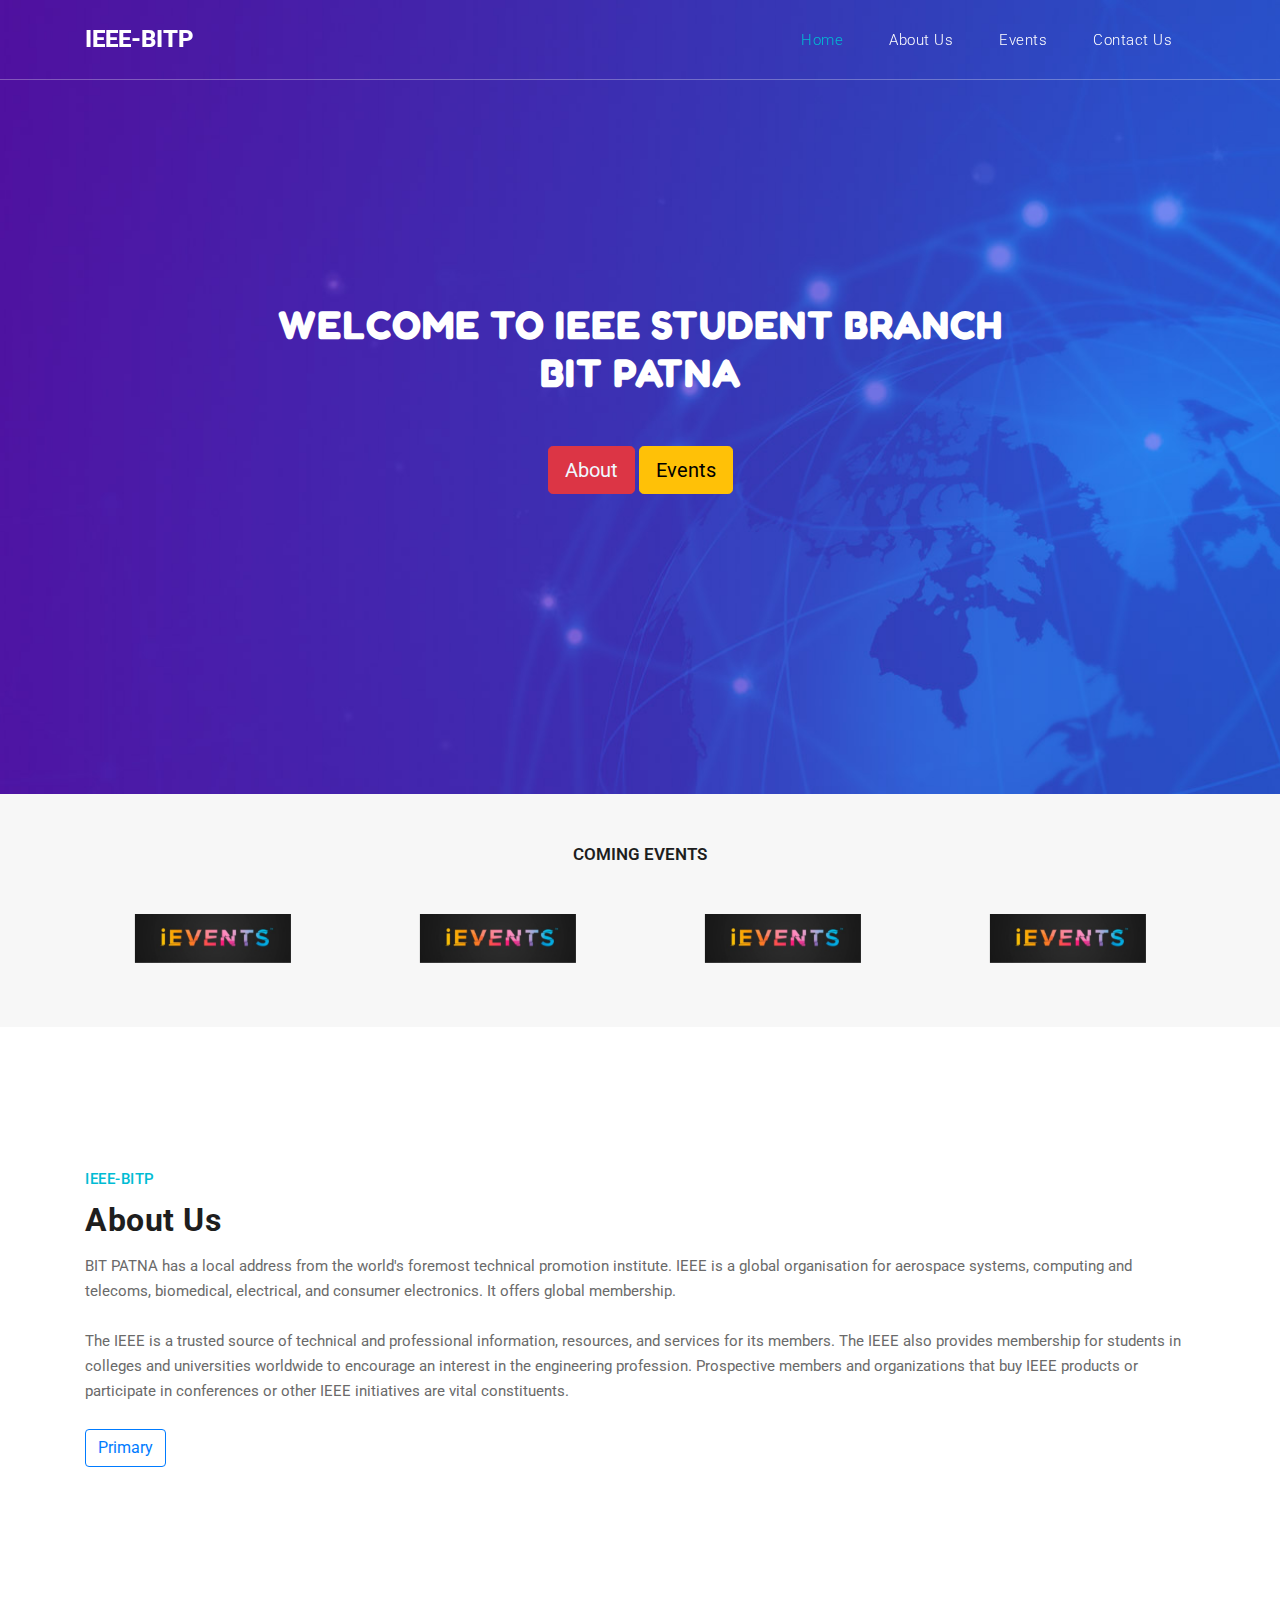
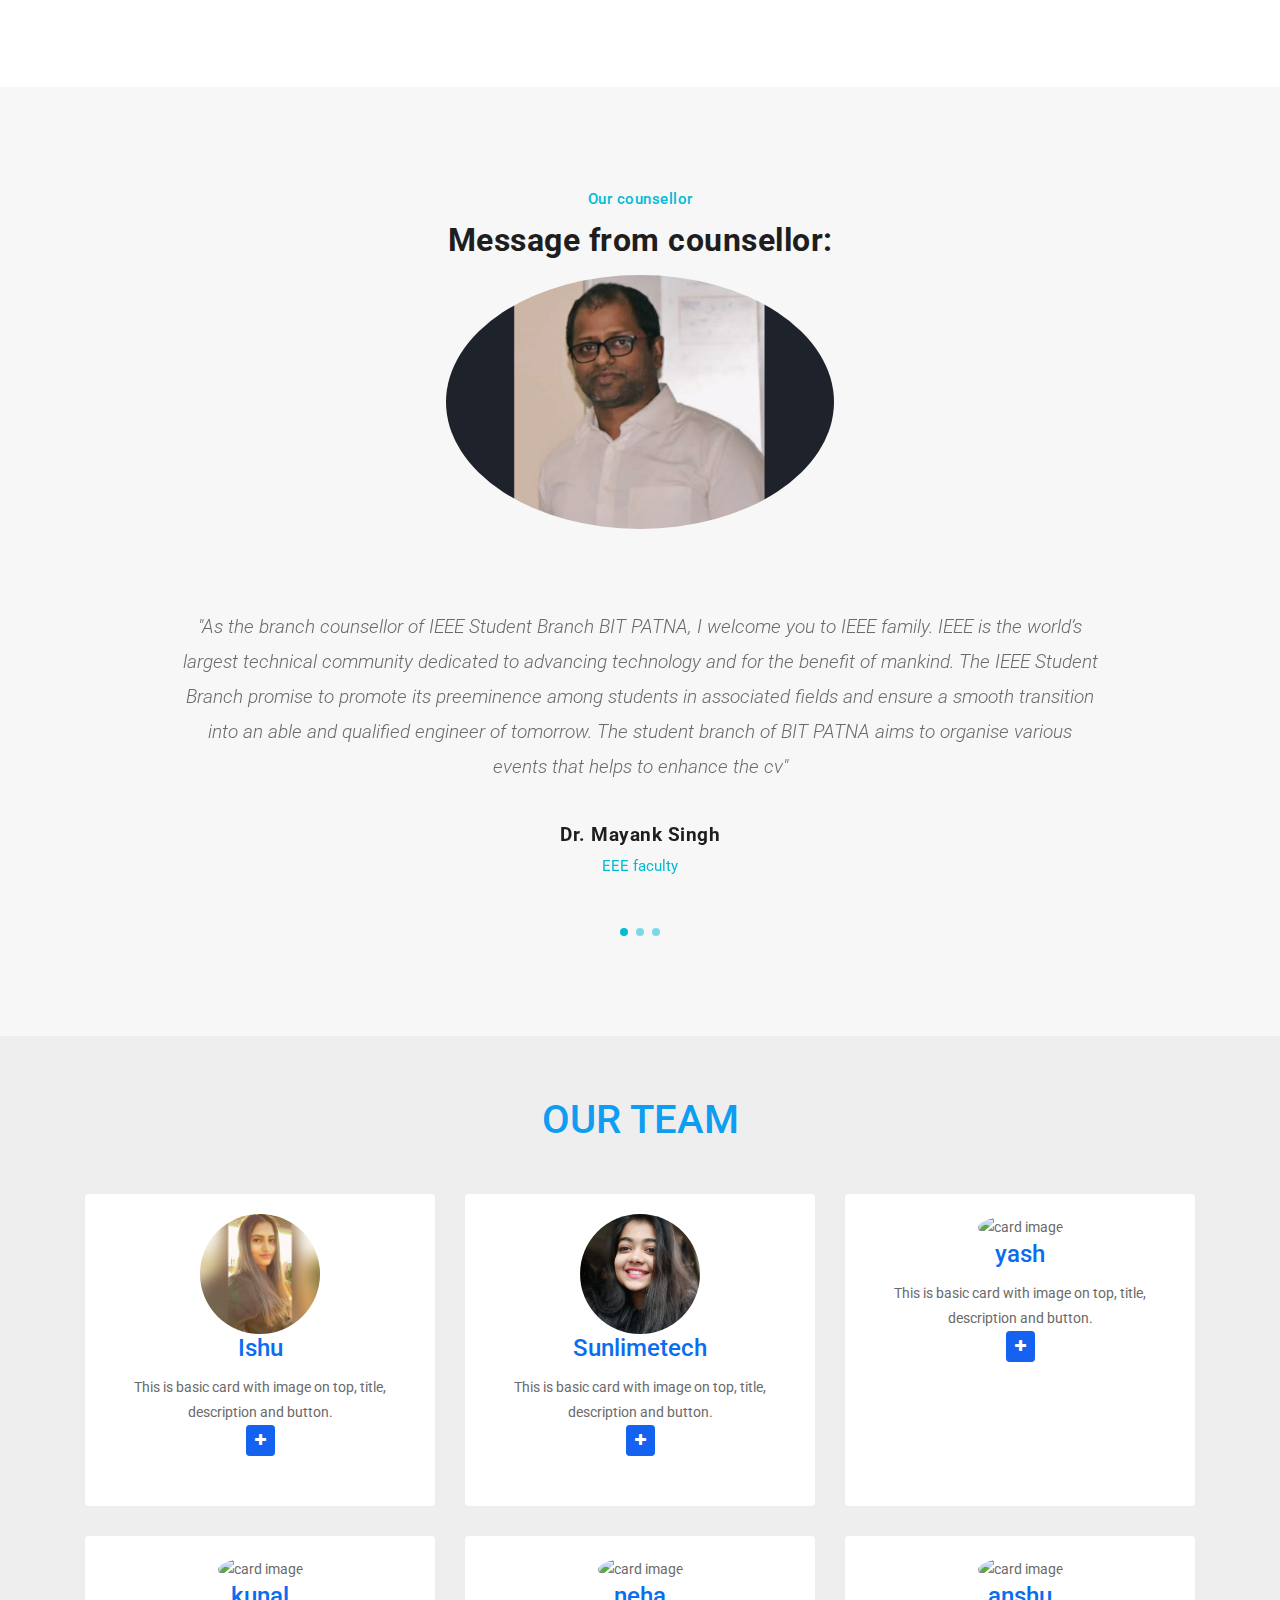
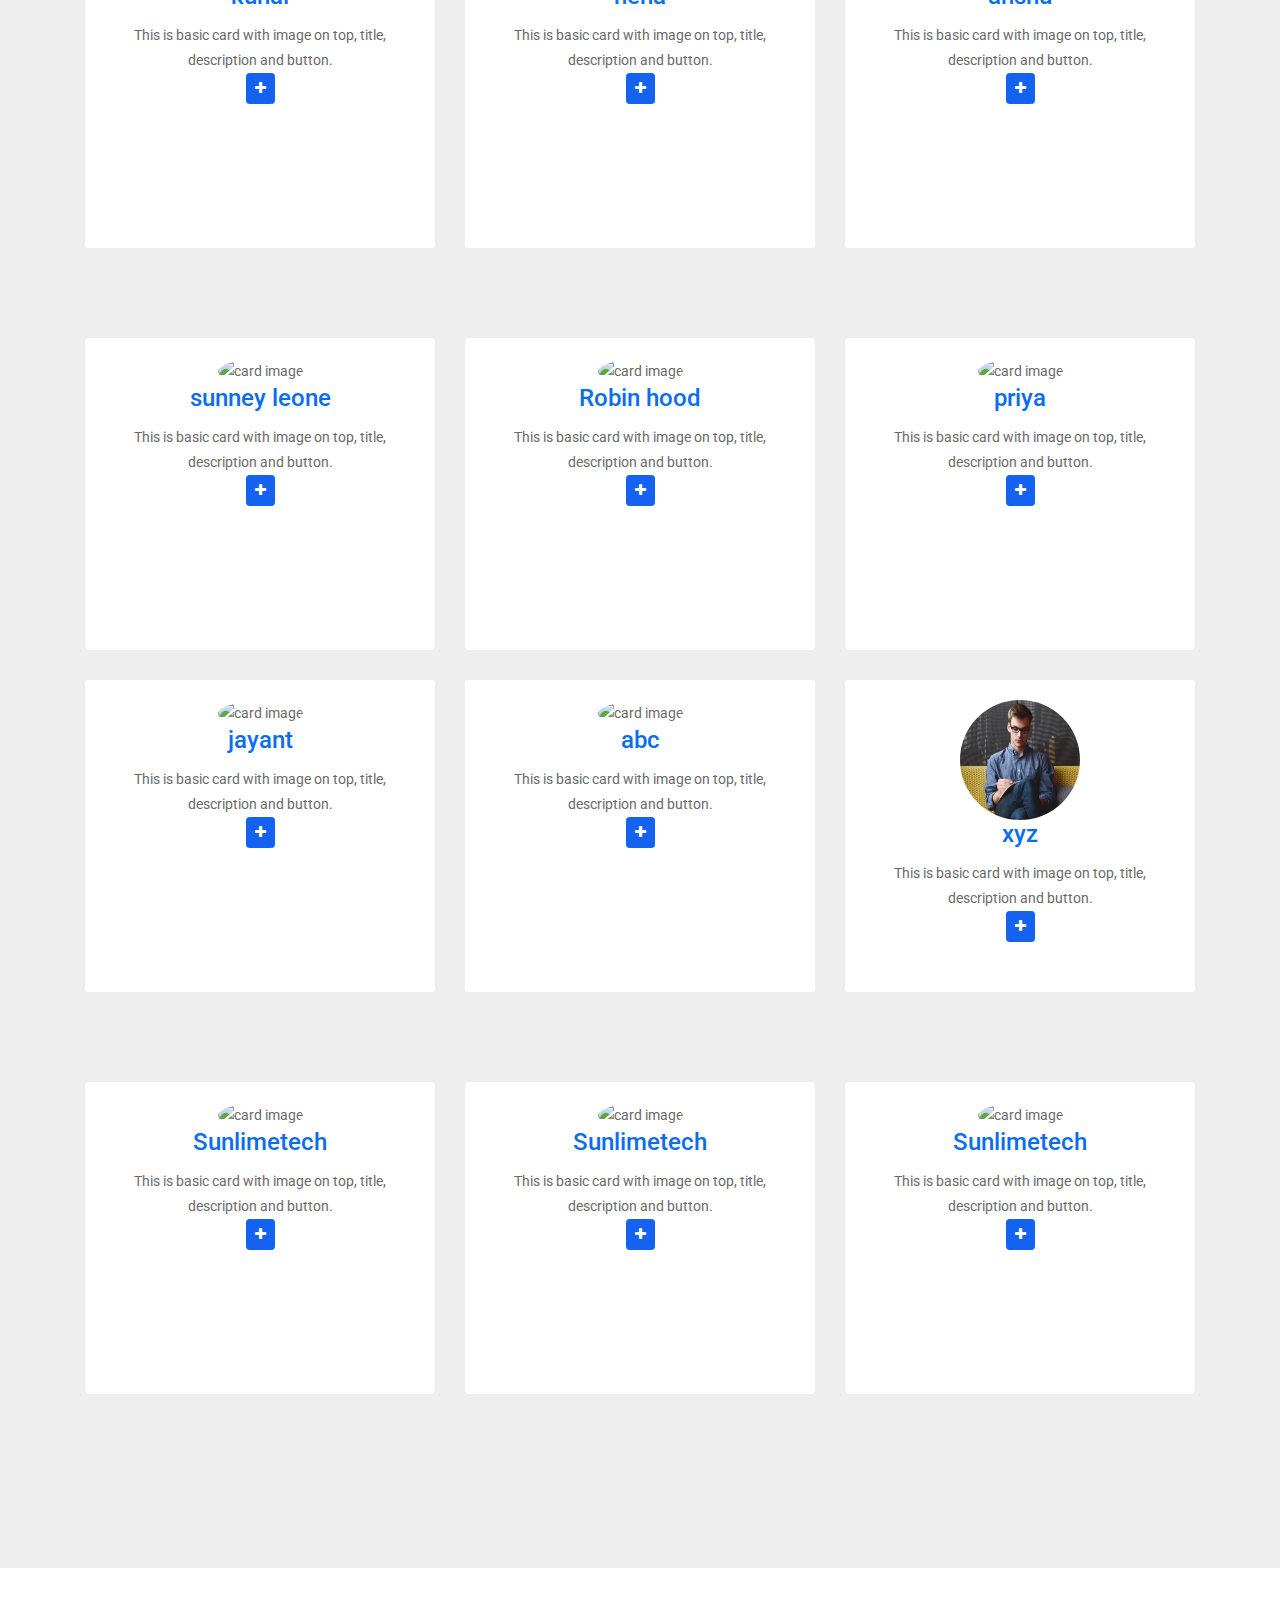
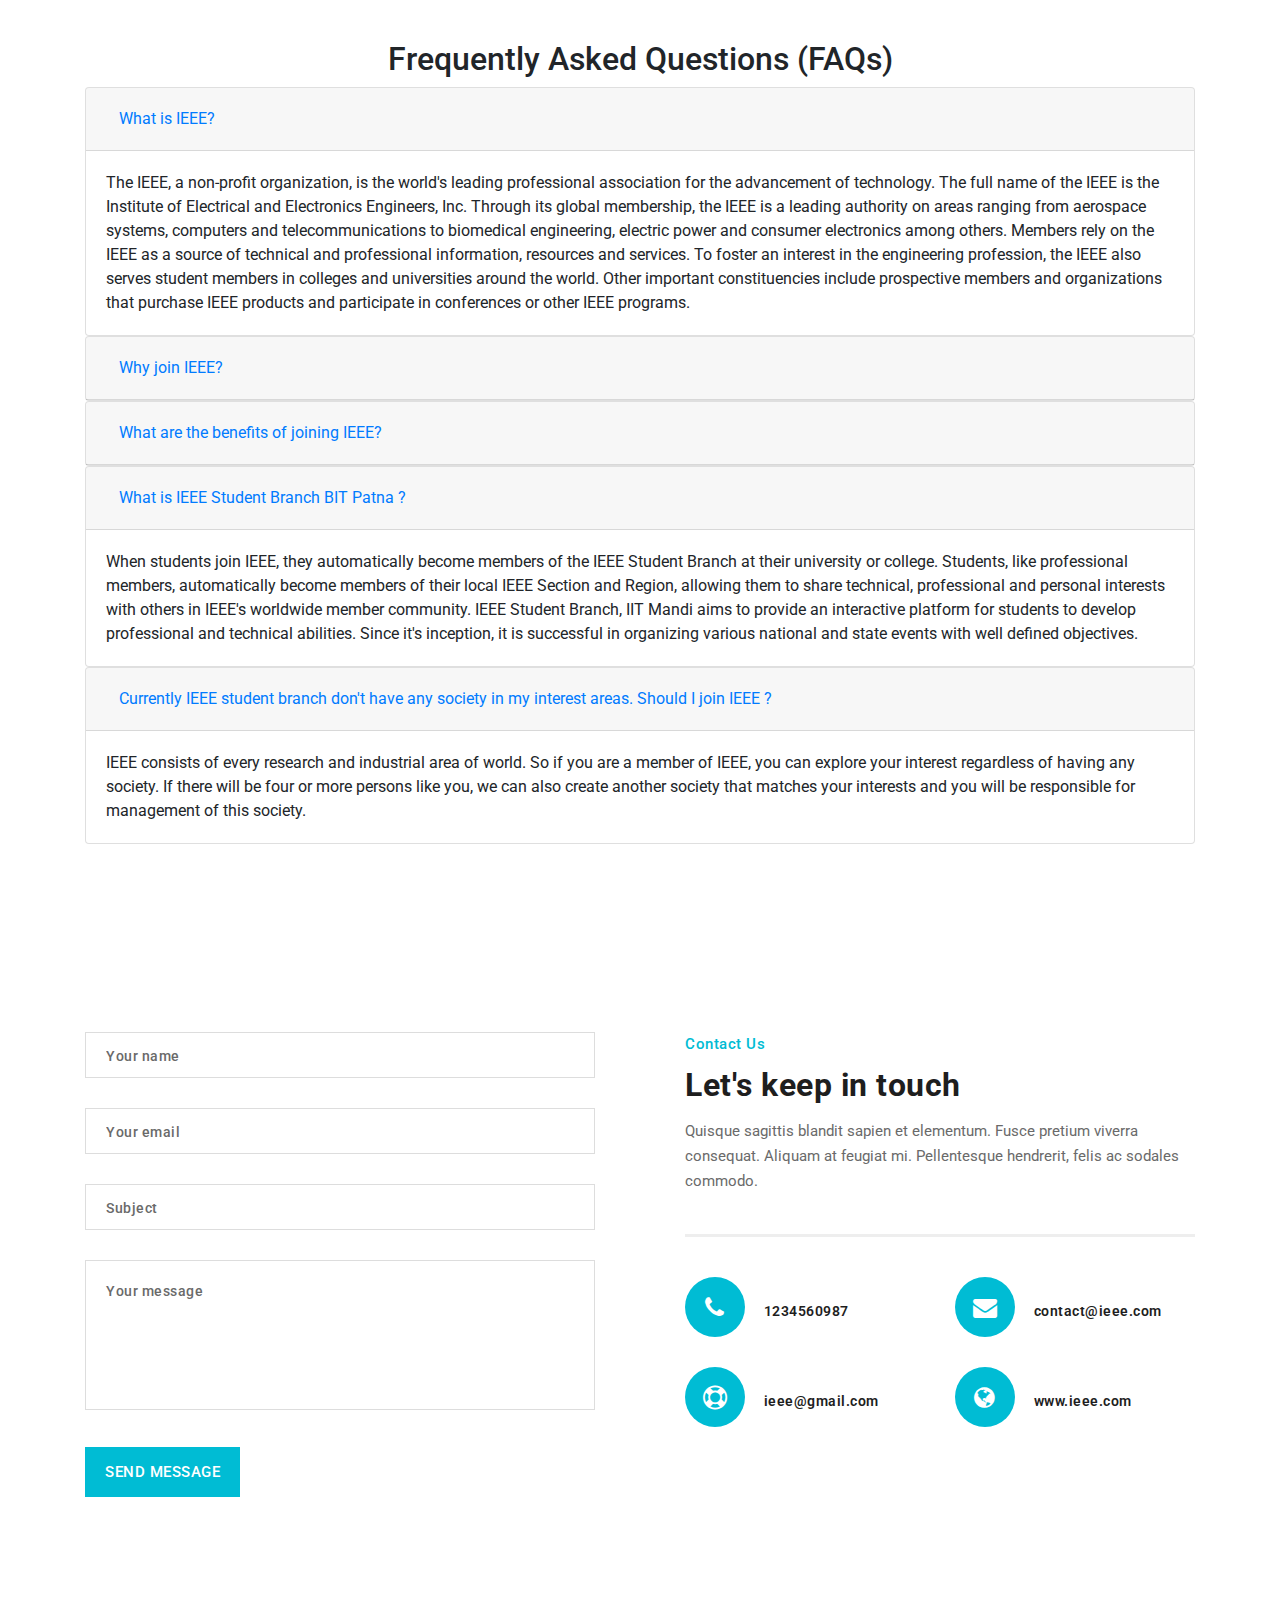
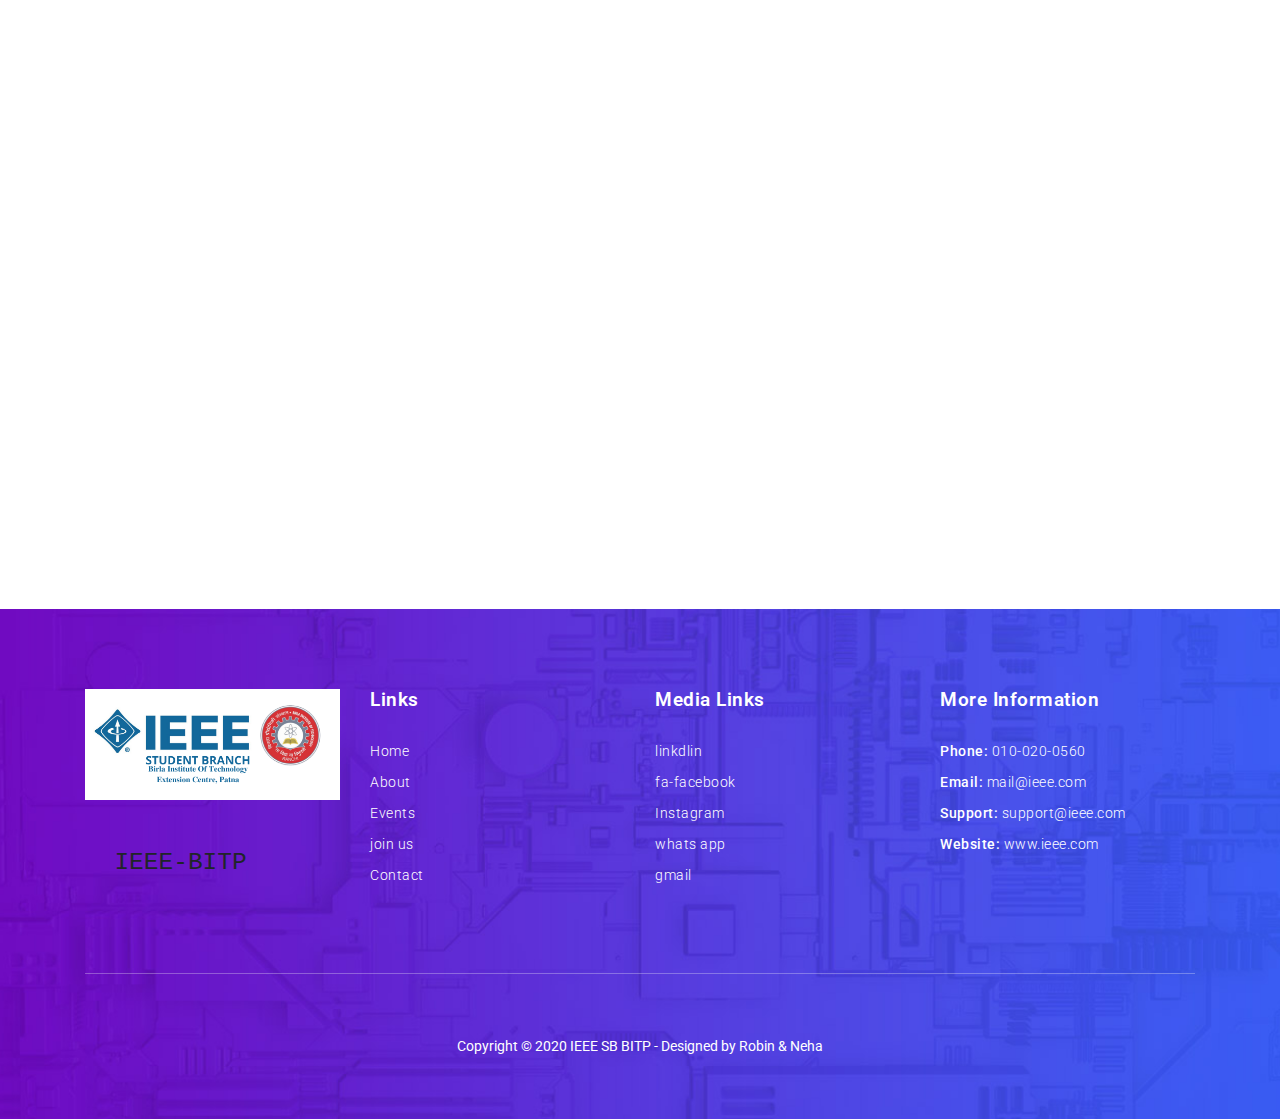
==== index.html @ 29002234 "IEEESBBITP" ====
<!DOCTYPE html>
<html lang="en">

<head>

  <meta charset="utf-8">
  <meta name="viewport" content="width=device-width, initial-scale=1, shrink-to-fit=no">
  <meta name="description" content="">
  <meta name="author" content="TemplateMo">
  <link href="https://fonts.googleapis.com/css?family=Roboto:100,300,400,500,700" rel="stylesheet">
  <link rel="preconnect" href="https://fonts.googleapis.com">
  <link rel="preconnect" href="https://fonts.gstatic.com" crossorigin>
  <link href="https://fonts.googleapis.com/css2?family=Fredoka+One&display=swap" rel="stylesheet">

  <title>IEEE BIT PATNA</title>

  <!-- Bootstrap core CSS -->
  <link href="vendor/bootstrap/css/bootstrap.min.css" rel="stylesheet">

  <!-- Additional CSS Files -->
  <link rel="stylesheet" href="assets/css/fontawesome.css">
  <link rel="stylesheet" href="assets/css/templatemo-host-cloud.css">
  <link rel="stylesheet" href="assets/css/owl.css">
  <link rel="stylesheet" href="assets/css/team.css">

</head>

<body>

  <!-- ***** Preloader Start ***** -->
  <div id="preloader">
    <div class="jumper">
      <div></div>
      <div></div>
      <div></div>
    </div>
  </div>
  <!-- ***** Preloader End ***** -->

  <!-- Header -->
  <header class="" class="functional-buttons">
    <nav class="navbar navbar-expand-lg">
      <div class="container">
        <a class="navbar-brand" href="index.html">
          <h2>IEEE-BITP</h2>
        </a>
        <button class="navbar-toggler" type="button" data-toggle="collapse" data-target="#navbarResponsive"
          aria-controls="navbarResponsive" aria-expanded="false" aria-label="Toggle navigation">
          <span class="navbar-toggler-icon"></span>
        </button>
        <div class="collapse navbar-collapse" id="navbarResponsive">
          <ul class="navbar-nav ml-auto">
            <li class="nav-item active">
              <a class="nav-link" href="index.html">Home
                <span class="sr-only">(current)</span>
              </a>
            </li>
            <li class="nav-item">
              <a class="nav-link" href="about.html">About Us</a>
            </li>
            <li class="nav-item">
              <a class="nav-link" href="services.html">Events</a>
            </li>
            <li class="nav-item">
              <a class="nav-link" href="contact.html">Contact Us</a>
            </li>
          </ul>
        </div>
        <!-- <div class="functional-buttons">
            <ul>
              <li><a href="#">Log in</a></li>
              <li><a href="#">Sign Up</a></li>
            </ul>
          </div> -->
      </div>
    </nav>
  </header>

  <!-- Page Content -->
  <!-- Banner Starts Here -->
  <div class="banner">
    <div class="container">
      <div class="row">
        <div class="col-md-8 offset-md-2">
          <div class="header-text caption">
            <h2 style="font-family: 'Fredoka One', cursive; font-size: 40px; ">WELCOME TO IEEE Student Branch BIT Patna
            </h2>
            <button type="button" class="btn btn-danger btn-lg"> <a href="./about.html"
                style="text-decoration: none; color: aliceblue;">About</a> </button>
            <button type="button" class="btn btn-warning btn-lg"><a href="./services.html"
                style="text-decoration: none; color: black;"> Events </a></button>
          </div>
        </div>
      </div>
    </div>
  </div>
  </div>
  </div>
  <!-- Banner Ends Here -->

  <!-- Trusted Starts Here -->
  <div class="trusted-section">
    <div class="container">
      <div class="row">
        <div class="col-md-12">
          <div class="trusted-section-heading">
            <h4>coming Events</h4>
          </div>
        </div>
        <div class="col-md-12">
          <div class="owl-trusted owl-carousel">
            <div class="trusted-item">
              <img src="assets/images/trusted-01.png" alt="trusted 1">
            </div>
            <div class="trusted-item">
              <img src="assets/images/trusted-01.png" alt="trusted 2">
            </div>
            <div class="trusted-item">
              <img src="assets/images/trusted-01.png" alt="trusted 3">
            </div>
            <div class="trusted-item">
              <img src="assets/images/trusted-01.png" alt="trusted 4">
            </div>
            <div class="trusted-item">
              <img src="assets/images/trusted-01.png" alt="trusted 5">
            </div>
            <div class="trusted-item">
              <img src="assets/images/trusted-01.png" alt="trusted 6">
            </div>
            <div class="trusted-item">
              <img src="assets/images/trusted-01.png" alt="trusted 7">
            </div>
          </div>
        </div>
      </div>
    </div>
  </div>
  <!-- Trusted Ends Here -->


  <!-- Services Starts Here -->
  <div class="services-section">
    <div class="container">
      <div class="row">
        <div class="col-md-12">
          <div class="section-heading">
            <span>IEEE-BITP</span>
            <h2>About Us</h2>
            <p>BIT PATNA has a local address from the world's foremost technical promotion institute. IEEE is a global
              organisation for aerospace systems, computing and telecoms, biomedical, electrical, and consumer
              electronics. It offers global membership. <br><br>

              The IEEE is a trusted source of technical and professional information, resources, and services for its
              members. The IEEE also provides membership for students in colleges and universities worldwide to
              encourage an interest in the engineering profession. Prospective members and organizations that buy IEEE
              products or participate in conferences or other IEEE initiatives are vital constituents.

              <br><br>
              <a href="/about.html"> <button  type="button" class="btn btn-outline-primary">Primary</button></a>
              

            </p>
          </div>

        </div>

      </div>
    </div>

  </div>
  <!-- Services Ends Here -->


  <!-- Testimonials Starts Here -->
  <div class="testimonials-section">
    <div class="container">
      <div class="row">
        <div class="col-md-12">
          <div class="section-heading">
            <span>Our counsellor</span>
            <h2>Message from counsellor:</h2>
            <img src="/assets/images/siriri.png" alt="" style="text-align: center; width: 35%;  border-radius: 50%; ">

          </div>
        </div>
        <div class="col-md-10 offset-md-1">
          <div class="owl-testimonials owl-carousel">
            <div class="testimonial-item">



              <p>"As the branch counsellor of IEEE Student Branch BIT PATNA, I welcome you to IEEE family. IEEE is the
                world’s largest technical community dedicated to advancing technology and for the benefit of mankind.
                The IEEE Student Branch promise to promote its preeminence among students in associated fields and
                ensure a smooth transition into an able and qualified engineer of tomorrow. The student branch of BIT
                PATNA aims to organise various events that helps to enhance the cv"</p>
              <h4>Dr. Mayank Singh</h4>
              <span>EEE faculty</span>
            </div>
            <div class="testimonial-item">
              <div class="icon">
                <i class="fa fa-quote-right"></i>
              </div>
              <p>"Quisque lacinia sed velit et maximus. Quisque dictum, lacus a malesuada finibus, arcu
                magna luctus
                risus, eu accumsan risus elit vitae lacus."</p>
              <h4>Vinny Smart</h4>
              <span>Digital Marketer</span>
            </div>
            <div class="testimonial-item">
              <div class="icon">
                <i class="fa fa-quote-right"></i>
              </div>
              <p>"Vestibulum mauris ipsum, tempor tincidunt justo sit amet, bibendum tincidunt dui. Aenean
                molestie,
                odio quis viverra ultricies, leo tellus lacinia neque, sit amet maximus tortor nunc aliquet
                felis."</p>
              <h4>Trevor Liam</h4>
              <span>Technology Chef</span>
            </div>
          </div>
        </div>
      </div>
    </div>
  </div>
  <!-- Testimonials Ends Here -->






  <!------ Include the above in your HEAD tag ---------->

  <!-- Team -->
  <section id="team" class="pb-5">
    <div class="container">
      <h5 class="section-title h1">OUR TEAM</h5>
      <div class="row">
        <!-- Team member -->
        <div class="col-xs-12 col-sm-6 col-md-4">
          <div class="image-flip">
            <div class="mainflip flip-0">
              <div class="frontside">
                <div class="card">
                  <div class="card-body text-center">
                    <p><img class=" img-fluid"
                        src="/assets/images/ishita.jpeg" alt="card image">
                    </p>
                    <h4 class="card-title">Ishu</h4>
                    <p class="card-text">This is basic card with image on top, title, description and button.</p>
                    <a href="https://www.fiverr.com/share/qb8D02" class="btn btn-primary btn-sm"><i
                        class="fa fa-plus"></i></a>
                  </div>
                </div>
              </div>
              <div class="backside">
                <div class="card">
                  <div class="card-body text-center mt-4">
                    <h4 class="card-title">Ishu</h4>
                    <p class="card-text">This is basic card with image on top, title, description and button.This is
                      basic card with image on top, title, description and button.This is basic card with image on top,
                      title, description and button.</p>
                    <ul class="list-inline">
                      <li class="list-inline-item">
                        <a class="social-icon text-xs-center" target="_blank"
                          href="https://www.fiverr.com/share/qb8D02">
                          <i class="fa fa-facebook"></i>
                        </a>
                      </li>
                      <li class="list-inline-item">
                        <a class="social-icon text-xs-center" target="_blank"
                          href="https://www.fiverr.com/share/qb8D02">
                          <i class="fa fa-twitter"></i>
                        </a>
                      </li>
                      <li class="list-inline-item">
                        <a class="social-icon text-xs-center" target="_blank"
                          href="https://www.fiverr.com/share/qb8D02">
                          <i class="fa fa-skype"></i>
                        </a>
                      </li>
                      <li class="list-inline-item">
                        <a class="social-icon text-xs-center" target="_blank"
                          href="https://www.fiverr.com/share/qb8D02">
                          <i class="fa fa-google"></i>
                        </a>
                      </li>
                    </ul>
                  </div>
                </div>
              </div>
            </div>
          </div>
        </div>
        <!-- ./Team member -->
        <!-- Team member -->
        <div class="col-xs-12 col-sm-6 col-md-4">
          <div class="image-flip" ontouchstart="this.classList.toggle('hover');">
            <div class="mainflip">
              <div class="frontside">
                <div class="card">
                  <div class="card-body text-center">
                    <p><img class=" img-fluid"
                        src="/assets/images/yash.jpeg" alt="card image">
                    </p>
                    <h4 class="card-title">Sunlimetech</h4>
                    <p class="card-text">This is basic card with image on top, title, description and button.</p>
                    <a href="https://www.fiverr.com/share/qb8D02" class="btn btn-primary btn-sm"><i
                        class="fa fa-plus"></i></a>
                  </div>
                </div>
              </div>
              <div class="backside">
                <div class="card">
                  <div class="card-body text-center mt-4">
                    <h4 class="card-title">Sunlimetech</h4>
                    <p class="card-text">This is basic card with image on top, title, description and button.This is
                      basic card with image on top, title, description and button.This is basic card with image on top,
                      title, description and button.</p>
                    <ul class="list-inline">
                      <li class="list-inline-item">
                        <a class="social-icon text-xs-center" target="_blank"
                          href="https://www.fiverr.com/share/qb8D02">
                          <i class="fa fa-facebook"></i>
                        </a>
                      </li>
                      <li class="list-inline-item">
                        <a class="social-icon text-xs-center" target="_blank"
                          href="https://www.fiverr.com/share/qb8D02">
                          <i class="fa fa-twitter"></i>
                        </a>
                      </li>
                      <li class="list-inline-item">
                        <a class="social-icon text-xs-center" target="_blank"
                          href="https://www.fiverr.com/share/qb8D02">
                          <i class="fa fa-skype"></i>
                        </a>
                      </li>
                      <li class="list-inline-item">
                        <a class="social-icon text-xs-center" target="_blank"
                          href="https://www.fiverr.com/share/qb8D02">
                          <i class="fa fa-google"></i>
                        </a>
                      </li>
                    </ul>
                  </div>
                </div>
              </div>
            </div>
          </div>
        </div>
        <!-- ./Team member -->
        <!-- Team member -->
        <div class="col-xs-12 col-sm-6 col-md-4">
          <div class="image-flip" ontouchstart="this.classList.toggle('hover');">
            <div class="mainflip">
              <div class="frontside">
                <div class="card">
                  <div class="card-body text-center">
                    <p><img class=" img-fluid"
                        src="https://sunlimetech.com/portfolio/boot4menu/assets/imgs/team/img_03.png" alt="card image">
                    </p>
                    <h4 class="card-title">yash</h4>
                    <p class="card-text">This is basic card with image on top, title, description and button.</p>
                    <a href="https://www.fiverr.com/share/qb8D02" class="btn btn-primary btn-sm"><i
                        class="fa fa-plus"></i></a>
                  </div>
                </div>
              </div>
              <div class="backside">
                <div class="card">
                  <div class="card-body text-center mt-4">
                    <h4 class="card-title">yash</h4>
                    <p class="card-text">This is basic card with image on top, title, description and button.This is
                      basic card with image on top, title, description and button.This is basic card with image on top,
                      title, description and button.</p>
                    <ul class="list-inline">
                      <li class="list-inline-item">
                        <a class="social-icon text-xs-center" target="_blank"
                          href="https://www.fiverr.com/share/qb8D02">
                          <i class="fa fa-facebook"></i>
                        </a>
                      </li>
                      <li class="list-inline-item">
                        <a class="social-icon text-xs-center" target="_blank"
                          href="https://www.fiverr.com/share/qb8D02">
                          <i class="fa fa-twitter"></i>
                        </a>
                      </li>
                      <li class="list-inline-item">
                        <a class="social-icon text-xs-center" target="_blank"
                          href="https://www.fiverr.com/share/qb8D02">
                          <i class="fa fa-skype"></i>
                        </a>
                      </li>
                      <li class="list-inline-item">
                        <a class="social-icon text-xs-center" target="_blank"
                          href="https://www.fiverr.com/share/qb8D02">
                          <i class="fa fa-google"></i>
                        </a>
                      </li>
                    </ul>
                  </div>
                </div>
              </div>
            </div>
          </div>
        </div>
        <!-- ./Team member -->
        <!-- Team member -->
        <div class="col-xs-12 col-sm-6 col-md-4">
          <div class="image-flip" ontouchstart="this.classList.toggle('hover');">
            <div class="mainflip">
              <div class="frontside">
                <div class="card">
                  <div class="card-body text-center">
                    <p><img class=" img-fluid"
                        src="https://sunlimetech.com/portfolio/boot4menu/assets/imgs/team/img_04.jpg" alt="card image">
                    </p>
                    <h4 class="card-title">kunal</h4>
                    <p class="card-text">This is basic card with image on top, title, description and button.</p>
                    <a href="https://www.fiverr.com/share/qb8D02" class="btn btn-primary btn-sm"><i
                        class="fa fa-plus"></i></a>
                  </div>
                </div>
              </div>
              <div class="backside">
                <div class="card">
                  <div class="card-body text-center mt-4">
                    <h4 class="card-title">kunal</h4>
                    <p class="card-text">This is basic card with image on top, title, description and button.This is
                      basic card with image on top, title, description and button.This is basic card with image on top,
                      title, description and button.</p>
                    <ul class="list-inline">
                      <li class="list-inline-item">
                        <a class="social-icon text-xs-center" target="_blank"
                          href="https://www.fiverr.com/share/qb8D02">
                          <i class="fa fa-facebook"></i>
                        </a>
                      </li>
                      <li class="list-inline-item">
                        <a class="social-icon text-xs-center" target="_blank"
                          href="https://www.fiverr.com/share/qb8D02">
                          <i class="fa fa-twitter"></i>
                        </a>
                      </li>
                      <li class="list-inline-item">
                        <a class="social-icon text-xs-center" target="_blank"
                          href="https://www.fiverr.com/share/qb8D02">
                          <i class="fa fa-skype"></i>
                        </a>
                      </li>
                      <li class="list-inline-item">
                        <a class="social-icon text-xs-center" target="_blank"
                          href="https://www.fiverr.com/share/qb8D02">
                          <i class="fa fa-google"></i>
                        </a>
                      </li>
                    </ul>
                  </div>
                </div>
              </div>
            </div>
          </div>
        </div>
        <!-- ./Team member -->
        <!-- Team member -->
        <div class="col-xs-12 col-sm-6 col-md-4">
          <div class="image-flip" ontouchstart="this.classList.toggle('hover');">
            <div class="mainflip">
              <div class="frontside">
                <div class="card">
                  <div class="card-body text-center">
                    <p><img class=" img-fluid"
                        src="https://sunlimetech.com/portfolio/boot4menu/assets/imgs/team/img_05.png" alt="card image">
                    </p>
                    <h4 class="card-title">neha</h4>
                    <p class="card-text">This is basic card with image on top, title, description and button.</p>
                    <a href="https://www.fiverr.com/share/qb8D02" class="btn btn-primary btn-sm"><i
                        class="fa fa-plus"></i></a>
                  </div>
                </div>
              </div>
              <div class="backside">
                <div class="card">
                  <div class="card-body text-center mt-4">
                    <h4 class="card-title">neha</h4>
                    <p class="card-text">This is basic card with image on top, title, description and button.This is
                      basic card with image on top, title, description and button.This is basic card with image on top,
                      title, description and button.</p>
                    <ul class="list-inline">
                      <li class="list-inline-item">
                        <a class="social-icon text-xs-center" target="_blank"
                          href="https://www.fiverr.com/share/qb8D02">
                          <i class="fa fa-facebook"></i>
                        </a>
                      </li>
                      <li class="list-inline-item">
                        <a class="social-icon text-xs-center" target="_blank"
                          href="https://www.fiverr.com/share/qb8D02">
                          <i class="fa fa-twitter"></i>
                        </a>
                      </li>
                      <li class="list-inline-item">
                        <a class="social-icon text-xs-center" target="_blank"
                          href="https://www.fiverr.com/share/qb8D02">
                          <i class="fa fa-skype"></i>
                        </a>
                      </li>
                      <li class="list-inline-item">
                        <a class="social-icon text-xs-center" target="_blank"
                          href="https://www.fiverr.com/share/qb8D02">
                          <i class="fa fa-google"></i>
                        </a>
                      </li>
                    </ul>
                  </div>
                </div>
              </div>
            </div>
          </div>
        </div>
        <!-- ./Team member -->
        <!-- Team member -->
        <div class="col-xs-12 col-sm-6 col-md-4">
          <div class="image-flip" ontouchstart="this.classList.toggle('hover');">
            <div class="mainflip">
              <div class="frontside">
                <div class="card">
                  <div class="card-body text-center">
                    <p><img class=" img-fluid"
                        src="https://sunlimetech.com/portfolio/boot4menu/assets/imgs/team/img_06.jpg" alt="card image">
                    </p>
                    <h4 class="card-title">anshu</h4>
                    <p class="card-text">This is basic card with image on top, title, description and button.</p>
                    <a href="https://www.fiverr.com/share/qb8D02" class="btn btn-primary btn-sm"><i
                        class="fa fa-plus"></i></a>
                  </div>
                </div>
              </div>
              <div class="backside">
                <div class="card">
                  <div class="card-body text-center mt-4">
                    <h4 class="card-title">anshu</h4>
                    <p class="card-text">This is basic card with image on top, title, description and button.This is
                      basic card with image on top, title, description and button.This is basic card with image on top,
                      title, description and button.</p>
                    <ul class="list-inline">
                      <li class="list-inline-item">
                        <a class="social-icon text-xs-center" target="_blank"
                          href="https://www.fiverr.com/share/qb8D02">
                          <i class="fa fa-facebook"></i>
                        </a>
                      </li>
                      <li class="list-inline-item">
                        <a class="social-icon text-xs-center" target="_blank"
                          href="https://www.fiverr.com/share/qb8D02">
                          <i class="fa fa-twitter"></i>
                        </a>
                      </li>
                      <li class="list-inline-item">
                        <a class="social-icon text-xs-center" target="_blank"
                          href="https://www.fiverr.com/share/qb8D02">
                          <i class="fa fa-skype"></i>
                        </a>
                      </li>
                      <li class="list-inline-item">
                        <a class="social-icon text-xs-center" target="_blank"
                          href="https://www.fiverr.com/share/qb8D02">
                          <i class="fa fa-google"></i>
                        </a>
                      </li>
                    </ul>
                  </div>
                </div>
              </div>
            </div>
          </div>
        </div>
        <!-- ./Team member -->


        <!-- Team -->

        <!-- Team -->
        <section id="team" class="pb-5">
          <div class="container">
            <div class="row">
              <!-- Team member -->
              <div class="col-xs-12 col-sm-6 col-md-4">
                <div class="image-flip">
                  <div class="mainflip flip-0">
                    <div class="frontside">
                      <div class="card">
                        <div class="card-body text-center">
                          <p><img class=" img-fluid"
                              src="https://sunlimetech.com/portfolio/boot4menu/assets/imgs/team/img_01.png"
                              alt="card image"></p>
                          <h4 class="card-title">sunney leone</h4>
                          <p class="card-text">This is basic card with image on top, title, description and button.</p>
                          <a href="https://www.fiverr.com/share/qb8D02" class="btn btn-primary btn-sm"><i
                              class="fa fa-plus"></i></a>
                        </div>
                      </div>
                    </div>
                    <div class="backside">
                      <div class="card">
                        <div class="card-body text-center mt-4">
                          <h4 class="card-title">Sunney leone</h4>
                          <p class="card-text">This is basic card with image on top, title, description and button.This
                            is basic card with image on top, title, description and button.This is basic card with image
                            on top, title, description and button.</p>
                          <ul class="list-inline">
                            <li class="list-inline-item">
                              <a class="social-icon text-xs-center" target="_blank"
                                href="https://www.fiverr.com/share/qb8D02">
                                <i class="fa fa-facebook"></i>
                              </a>
                            </li>
                            <li class="list-inline-item">
                              <a class="social-icon text-xs-center" target="_blank"
                                href="https://www.fiverr.com/share/qb8D02">
                                <i class="fa fa-twitter"></i>
                              </a>
                            </li>
                            <li class="list-inline-item">
                              <a class="social-icon text-xs-center" target="_blank"
                                href="https://www.fiverr.com/share/qb8D02">
                                <i class="fa fa-skype"></i>
                              </a>
                            </li>
                            <li class="list-inline-item">
                              <a class="social-icon text-xs-center" target="_blank"
                                href="https://www.fiverr.com/share/qb8D02">
                                <i class="fa fa-google"></i>
                              </a>
                            </li>
                          </ul>
                        </div>
                      </div>
                    </div>
                  </div>
                </div>
              </div>
              <!-- ./Team member -->
              <!-- Team member -->
              <div class="col-xs-12 col-sm-6 col-md-4">
                <div class="image-flip" ontouchstart="this.classList.toggle('hover');">
                  <div class="mainflip">
                    <div class="frontside">
                      <div class="card">
                        <div class="card-body text-center">
                          <p><img class=" img-fluid"
                              src="https://sunlimetech.com/portfolio/boot4menu/assets/imgs/team/img_02.png"
                              alt="card image"></p>
                          <h4 class="card-title">Robin hood</h4>
                          <p class="card-text">This is basic card with image on top, title, description and button.</p>
                          <a href="https://www.fiverr.com/share/qb8D02" class="btn btn-primary btn-sm"><i
                              class="fa fa-plus"></i></a>
                        </div>
                      </div>
                    </div>
                    <div class="backside">
                      <div class="card">
                        <div class="card-body text-center mt-4">
                          <h4 class="card-title">Robin hood</h4>
                          <p class="card-text">This is basic card with image on top, title, description and button.This
                            is basic card with image on top, title, description and button.This is basic card with image
                            on top, title, description and button.</p>
                          <ul class="list-inline">
                            <li class="list-inline-item">
                              <a class="social-icon text-xs-center" target="_blank"
                                href="https://www.fiverr.com/share/qb8D02">
                                <i class="fa fa-facebook"></i>
                              </a>
                            </li>
                            <li class="list-inline-item">
                              <a class="social-icon text-xs-center" target="_blank"
                                href="https://www.fiverr.com/share/qb8D02">
                                <i class="fa fa-twitter"></i>
                              </a>
                            </li>
                            <li class="list-inline-item">
                              <a class="social-icon text-xs-center" target="_blank"
                                href="https://www.fiverr.com/share/qb8D02">
                                <i class="fa fa-skype"></i>
                              </a>
                            </li>
                            <li class="list-inline-item">
                              <a class="social-icon text-xs-center" target="_blank"
                                href="https://www.fiverr.com/share/qb8D02">
                                <i class="fa fa-google"></i>
                              </a>
                            </li>
                          </ul>
                        </div>
                      </div>
                    </div>
                  </div>
                </div>
              </div>
              <!-- ./Team member -->
              <!-- Team member -->
              <div class="col-xs-12 col-sm-6 col-md-4">
                <div class="image-flip" ontouchstart="this.classList.toggle('hover');">
                  <div class="mainflip">
                    <div class="frontside">
                      <div class="card">
                        <div class="card-body text-center">
                          <p><img class=" img-fluid"
                              src="https://sunlimetech.com/portfolio/boot4menu/assets/imgs/team/img_03.png"
                              alt="card image"></p>
                          <h4 class="card-title">priya</h4>
                          <p class="card-text">This is basic card with image on top, title, description and button.</p>
                          <a href="https://www.fiverr.com/share/qb8D02" class="btn btn-primary btn-sm"><i
                              class="fa fa-plus"></i></a>
                        </div>
                      </div>
                    </div>
                    <div class="backside">
                      <div class="card">
                        <div class="card-body text-center mt-4">
                          <h4 class="card-title">priya</h4>
                          <p class="card-text">This is basic card with image on top, title, description and button.This
                            is basic card with image on top, title, description and button.This is basic card with image
                            on top, title, description and button.</p>
                          <ul class="list-inline">
                            <li class="list-inline-item">
                              <a class="social-icon text-xs-center" target="_blank"
                                href="https://www.fiverr.com/share/qb8D02">
                                <i class="fa fa-facebook"></i>
                              </a>
                            </li>
                            <li class="list-inline-item">
                              <a class="social-icon text-xs-center" target="_blank"
                                href="https://www.fiverr.com/share/qb8D02">
                                <i class="fa fa-twitter"></i>
                              </a>
                            </li>
                            <li class="list-inline-item">
                              <a class="social-icon text-xs-center" target="_blank"
                                href="https://www.fiverr.com/share/qb8D02">
                                <i class="fa fa-skype"></i>
                              </a>
                            </li>
                            <li class="list-inline-item">
                              <a class="social-icon text-xs-center" target="_blank"
                                href="https://www.fiverr.com/share/qb8D02">
                                <i class="fa fa-google"></i>
                              </a>
                            </li>
                          </ul>
                        </div>
                      </div>
                    </div>
                  </div>
                </div>
              </div>
              <!-- ./Team member -->
              <!-- Team member -->
              <div class="col-xs-12 col-sm-6 col-md-4">
                <div class="image-flip" ontouchstart="this.classList.toggle('hover');">
                  <div class="mainflip">
                    <div class="frontside">
                      <div class="card">
                        <div class="card-body text-center">
                          <p><img class=" img-fluid"
                              src="https://sunlimetech.com/portfolio/boot4menu/assets/imgs/team/img_04.jpg"
                              alt="card image"></p>
                          <h4 class="card-title">jayant</h4>
                          <p class="card-text">This is basic card with image on top, title, description and button.</p>
                          <a href="https://www.fiverr.com/share/qb8D02" class="btn btn-primary btn-sm"><i
                              class="fa fa-plus"></i></a>
                        </div>
                      </div>
                    </div>
                    <div class="backside">
                      <div class="card">
                        <div class="card-body text-center mt-4">
                          <h4 class="card-title">jayant</h4>
                          <p class="card-text">This is basic card with image on top, title, description and button.This
                            is basic card with image on top, title, description and button.This is basic card with image
                            on top, title, description and button.</p>
                          <ul class="list-inline">
                            <li class="list-inline-item">
                              <a class="social-icon text-xs-center" target="_blank"
                                href="https://www.fiverr.com/share/qb8D02">
                                <i class="fa fa-facebook"></i>
                              </a>
                            </li>
                            <li class="list-inline-item">
                              <a class="social-icon text-xs-center" target="_blank"
                                href="https://www.fiverr.com/share/qb8D02">
                                <i class="fa fa-twitter"></i>
                              </a>
                            </li>
                            <li class="list-inline-item">
                              <a class="social-icon text-xs-center" target="_blank"
                                href="https://www.fiverr.com/share/qb8D02">
                                <i class="fa fa-skype"></i>
                              </a>
                            </li>
                            <li class="list-inline-item">
                              <a class="social-icon text-xs-center" target="_blank"
                                href="https://www.fiverr.com/share/qb8D02">
                                <i class="fa fa-google"></i>
                              </a>
                            </li>
                          </ul>
                        </div>
                      </div>
                    </div>
                  </div>
                </div>
              </div>
              <!-- ./Team member -->
              <!-- Team member -->
              <div class="col-xs-12 col-sm-6 col-md-4">
                <div class="image-flip" ontouchstart="this.classList.toggle('hover');">
                  <div class="mainflip">
                    <div class="frontside">
                      <div class="card">
                        <div class="card-body text-center">
                          <p><img class=" img-fluid"
                              src="https://sunlimetech.com/portfolio/boot4menu/assets/imgs/team/img_05.png"
                              alt="card image"></p>
                          <h4 class="card-title">abc</h4>
                          <p class="card-text">This is basic card with image on top, title, description and button.</p>
                          <a href="https://www.fiverr.com/share/qb8D02" class="btn btn-primary btn-sm"><i
                              class="fa fa-plus"></i></a>
                        </div>
                      </div>
                    </div>
                    <div class="backside">
                      <div class="card">
                        <div class="card-body text-center mt-4">
                          <h4 class="card-title">aabcx</h4>
                          <p class="card-text">This is basic card with image on top, title, description and button.This
                            is basic card with image on top, title, description and button.This is basic card with image
                            on top, title, description and button.</p>
                          <ul class="list-inline">
                            <li class="list-inline-item">
                              <a class="social-icon text-xs-center" target="_blank"
                                href="https://www.fiverr.com/share/qb8D02">
                                <i class="fa fa-facebook"></i>
                              </a>
                            </li>
                            <li class="list-inline-item">
                              <a class="social-icon text-xs-center" target="_blank"
                                href="https://www.fiverr.com/share/qb8D02">
                                <i class="fa fa-twitter"></i>
                              </a>
                            </li>
                            <li class="list-inline-item">
                              <a class="social-icon text-xs-center" target="_blank"
                                href="https://www.fiverr.com/share/qb8D02">
                                <i class="fa fa-skype"></i>
                              </a>
                            </li>
                            <li class="list-inline-item">
                              <a class="social-icon text-xs-center" target="_blank"
                                href="https://www.fiverr.com/share/qb8D02">
                                <i class="fa fa-google"></i>
                              </a>
                            </li>
                          </ul>
                        </div>
                      </div>
                    </div>
                  </div>
                </div>
              </div>
              <!-- ./Team member -->
              <!-- Team member -->
              <div class="col-xs-12 col-sm-6 col-md-4">
                <div class="image-flip" ontouchstart="this.classList.toggle('hover');">
                  <div class="mainflip">
                    <div class="frontside">
                      <div class="card">
                        <div class="card-body text-center">
                          <p><img class=" img-fluid" src="/assets/images/team-03.jpg" alt="card image"></p>
                          <h4 class="card-title">xyz</h4>
                          <p class="card-text">This is basic card with image on top, title, description and button.</p>
                          <a href="https://www.fiverr.com/share/qb8D02" class="btn btn-primary btn-sm"><i
                              class="fa fa-plus"></i></a>
                        </div>
                      </div>
                    </div>
                    <div class="backside">
                      <div class="card">
                        <div class="card-body text-center mt-4">
                          <h4 class="card-title">xyz</h4>
                          <p class="card-text">This is basic card with image on top, title, description and button.This
                            is basic card with image on top, title, description and button.This is basic card with image
                            on top, title, description and button.</p>
                          <ul class="list-inline">
                            <li class="list-inline-item">
                              <a class="social-icon text-xs-center" target="_blank"
                                href="https://www.fiverr.com/share/qb8D02">
                                <i class="fa fa-facebook"></i>
                              </a>
                            </li>
                            <li class="list-inline-item">
                              <a class="social-icon text-xs-center" target="_blank"
                                href="https://www.fiverr.com/share/qb8D02">
                                <i class="fa fa-twitter"></i>
                              </a>
                            </li>
                            <li class="list-inline-item">
                              <a class="social-icon text-xs-center" target="_blank"
                                href="https://www.fiverr.com/share/qb8D02">
                                <i class="fa fa-skype"></i>
                              </a>
                            </li>
                            <li class="list-inline-item">
                              <a class="social-icon text-xs-center" target="_blank"
                                href="https://www.fiverr.com/share/qb8D02">
                                <i class="fa fa-google"></i>
                              </a>
                            </li>
                          </ul>
                        </div>
                      </div>
                    </div>
                  </div>
                </div>
              </div>
              <!-- ./Team member -->


              <!-- Team -->

              <!-- Team -->
              <section id="team" class="pb-5">
                <div class="container">

                  <div class="row">
                    <!-- Team member -->
                    <div class="col-xs-12 col-sm-6 col-md-4">
                      <div class="image-flip">
                        <div class="mainflip flip-0">
                          <div class="frontside">
                            <div class="card">
                              <div class="card-body text-center">
                                <p><img class=" img-fluid"
                                    src="https://sunlimetech.com/portfolio/boot4menu/assets/imgs/team/img_01.png"
                                    alt="card image"></p>
                                <h4 class="card-title">Sunlimetech</h4>
                                <p class="card-text">This is basic card with image on top, title, description and
                                  button.</p>
                                <a href="https://www.fiverr.com/share/qb8D02" class="btn btn-primary btn-sm"><i
                                    class="fa fa-plus"></i></a>
                              </div>
                            </div>
                          </div>
                          <div class="backside">
                            <div class="card">
                              <div class="card-body text-center mt-4">
                                <h4 class="card-title">Sunlimetech</h4>
                                <p class="card-text">This is basic card with image on top, title, description and
                                  button.This is basic card with image on top, title, description and button.This is
                                  basic card with image on top, title, description and button.</p>
                                <ul class="list-inline">
                                  <li class="list-inline-item">
                                    <a class="social-icon text-xs-center" target="_blank"
                                      href="https://www.fiverr.com/share/qb8D02">
                                      <i class="fa fa-facebook"></i>
                                    </a>
                                  </li>
                                  <li class="list-inline-item">
                                    <a class="social-icon text-xs-center" target="_blank"
                                      href="https://www.fiverr.com/share/qb8D02">
                                      <i class="fa fa-twitter"></i>
                                    </a>
                                  </li>
                                  <li class="list-inline-item">
                                    <a class="social-icon text-xs-center" target="_blank"
                                      href="https://www.fiverr.com/share/qb8D02">
                                      <i class="fa fa-skype"></i>
                                    </a>
                                  </li>
                                  <li class="list-inline-item">
                                    <a class="social-icon text-xs-center" target="_blank"
                                      href="https://www.fiverr.com/share/qb8D02">
                                      <i class="fa fa-google"></i>
                                    </a>
                                  </li>
                                </ul>
                              </div>
                            </div>
                          </div>
                        </div>
                      </div>
                    </div>
                    <!-- ./Team member -->
                    <!-- Team member -->
                    <div class="col-xs-12 col-sm-6 col-md-4">
                      <div class="image-flip" ontouchstart="this.classList.toggle('hover');">
                        <div class="mainflip">
                          <div class="frontside">
                            <div class="card">
                              <div class="card-body text-center">
                                <p><img class=" img-fluid"
                                    src="https://sunlimetech.com/portfolio/boot4menu/assets/imgs/team/img_02.png"
                                    alt="card image"></p>
                                <h4 class="card-title">Sunlimetech</h4>
                                <p class="card-text">This is basic card with image on top, title, description and
                                  button.</p>
                                <a href="https://www.fiverr.com/share/qb8D02" class="btn btn-primary btn-sm"><i
                                    class="fa fa-plus"></i></a>
                              </div>
                            </div>
                          </div>
                          <div class="backside">
                            <div class="card">
                              <div class="card-body text-center mt-4">
                                <h4 class="card-title">Sunlimetech</h4>
                                <p class="card-text">This is basic card with image on top, title, description and
                                  button.This is basic card with image on top, title, description and button.This is
                                  basic card with image on top, title, description and button.</p>
                                <ul class="list-inline">
                                  <li class="list-inline-item">
                                    <a class="social-icon text-xs-center" target="_blank"
                                      href="https://www.fiverr.com/share/qb8D02">
                                      <i class="fa fa-facebook"></i>
                                    </a>
                                  </li>
                                  <li class="list-inline-item">
                                    <a class="social-icon text-xs-center" target="_blank"
                                      href="https://www.fiverr.com/share/qb8D02">
                                      <i class="fa fa-twitter"></i>
                                    </a>
                                  </li>
                                  <li class="list-inline-item">
                                    <a class="social-icon text-xs-center" target="_blank"
                                      href="https://www.fiverr.com/share/qb8D02">
                                      <i class="fa fa-skype"></i>
                                    </a>
                                  </li>
                                  <li class="list-inline-item">
                                    <a class="social-icon text-xs-center" target="_blank"
                                      href="https://www.fiverr.com/share/qb8D02">
                                      <i class="fa fa-google"></i>
                                    </a>
                                  </li>
                                </ul>
                              </div>
                            </div>
                          </div>
                        </div>
                      </div>
                    </div>
                    <!-- ./Team member -->
                    <!-- Team member -->
                    <div class="col-xs-12 col-sm-6 col-md-4">
                      <div class="image-flip" ontouchstart="this.classList.toggle('hover');">
                        <div class="mainflip">
                          <div class="frontside">
                            <div class="card">
                              <div class="card-body text-center">
                                <p><img class=" img-fluid"
                                    src="https://sunlimetech.com/portfolio/boot4menu/assets/imgs/team/img_03.png"
                                    alt="card image"></p>
                                <h4 class="card-title">Sunlimetech</h4>
                                <p class="card-text">This is basic card with image on top, title, description and
                                  button.</p>
                                <a href="https://www.fiverr.com/share/qb8D02" class="btn btn-primary btn-sm"><i
                                    class="fa fa-plus"></i></a>
                              </div>
                            </div>
                          </div>
                          <div class="backside">
                            <div class="card">
                              <div class="card-body text-center mt-4">
                                <h4 class="card-title">Sunlimetech</h4>
                                <p class="card-text">This is basic card with image on top, title, description and
                                  button.This is basic card with image on top, title, description and button.This is
                                  basic card with image on top, title, description and button.</p>
                                <ul class="list-inline">
                                  <li class="list-inline-item">
                                    <a class="social-icon text-xs-center" target="_blank"
                                      href="https://www.fiverr.com/share/qb8D02">
                                      <i class="fa fa-facebook"></i>
                                    </a>
                                  </li>
                                  <li class="list-inline-item">
                                    <a class="social-icon text-xs-center" target="_blank"
                                      href="https://www.fiverr.com/share/qb8D02">
                                      <i class="fa fa-twitter"></i>
                                    </a>
                                  </li>
                                  <li class="list-inline-item">
                                    <a class="social-icon text-xs-center" target="_blank"
                                      href="https://www.fiverr.com/share/qb8D02">
                                      <i class="fa fa-skype"></i>
                                    </a>
                                  </li>
                                  <li class="list-inline-item">
                                    <a class="social-icon text-xs-center" target="_blank"
                                      href="https://www.fiverr.com/share/qb8D02">
                                      <i class="fa fa-google"></i>
                                    </a>
                                  </li>
                                </ul>
                              </div>
                            </div>
                          </div>
                        </div>
                      </div>
                    </div>
                    <!-- ./Team member -->




                  </div>
                </div>
              </section>
              <!-- Team -->


              <!--end team-->





            </div>
          </div>
        </section>
      </div>
    </div>
  </section>
  </div>






  <br><br><br>
  <div class="container">
    <h2 style="text-align: center;">Frequently Asked Questions (FAQs) </h2>
    <div id="accordion">
      <div class="card">
        <div class="card-header" id="headingOne">
          <h5 class="mb-0">
            <button class="btn btn-link" data-toggle="collapse" data-target="#collapseOne" aria-expanded="true"
              aria-controls="collapseOne">
              What is IEEE?
            </button>
          </h5>
        </div>

        <div id="collapseOne" class="collapse show" aria-labelledby="headingOne" data-parent="#accordion">
          <div class="card-body">
            The IEEE, a non-profit organization, is the world's leading professional association for the advancement of
            technology. The full name of the IEEE is the Institute of Electrical and Electronics Engineers, Inc. Through
            its global membership, the IEEE is a leading authority on areas ranging from aerospace systems, computers
            and telecommunications to biomedical engineering, electric power and consumer electronics among others.
            Members rely on the IEEE as a source of technical and professional information, resources and services. To
            foster an interest in the engineering profession, the IEEE also serves student members in colleges and
            universities around the world. Other important constituencies include prospective members and organizations
            that purchase IEEE products and participate in conferences or other IEEE programs.


          </div>
        </div>
      </div>
      <div class="card">
        <div class="card-header" id="headingTwo">
          <h5 class="mb-0">
            <button class="btn btn-link collapsed" data-toggle="collapse" data-target="#collapseTwo"
              aria-expanded="false" aria-controls="collapseTwo">
              Why join IEEE?
            </button>
          </h5>
        </div>
        <div id="collapseTwo" class="collapse" aria-labelledby="headingTwo" data-parent="#accordion">
          <div class="card-body">
            The IEEE is connecting more than 400,000 members to the latest information and the best technical resources
            available. IEEE Student Membership is a unique way to gauge the benefits of IEEE membership but at reduced
            membership rates. As student members you get almost all the resources you require to develop your future
            career. From continuing education courses and certifications, to conferences and competitions, you can learn
            more, create more , and achieve more of what matters in your life and career through IEEE membership. IEEE
            membership helps support the IEEE mission of promoting the engineering profession for the benefits of
            humanity and the profession. More About IEEE: <a href="http://ieee.org"> -join....</a>
          </div>
        </div>
      </div>
      <div class="card">
        <div class="card-header" id="headingThree">
          <h5 class="mb-0">
            <button class="btn btn-link collapsed" data-toggle="collapse" data-target="#collapseThree"
              aria-expanded="false" aria-controls="collapseThree">
              What are the benefits of joining IEEE?

            </button>
          </h5>
        </div>
        <div id="collapseThree" class="collapse" aria-labelledby="headingThree" data-parent="#accordion">
          <div class="card-body">
            <ol>
              <li> Keep Technically Current . Discover career opportunities and gain a better understanding of your
                field.
              </li>
              <li>Career Recognition and Resources . Awards, Scholarship, IEEE Job Site, Continuing Education Provider
                Program, IEEE Mentoring Organization.</li>
              <li> Professional Networking . Membership Networking, Online Communities, Networking with different IEEE
                Members of college student branch and state section, Volunteering : Improve your organization skills,
                team work and leadership skills.</li>
            </ol>
          </div>
        </div>
      </div>

      <div class="card">
        <div class="card-header" id="headingOne">
          <h5 class="mb-0">
            <button class="btn btn-link" data-toggle="collapse" data-target="#collapseFour" aria-expanded="true"
              aria-controls="collapseFour">
              What is IEEE Student Branch BIT Patna ?
            </button>
          </h5>
        </div>

        <div id="collapseFour" class="collapse show" aria-labelledby="headingFour" data-parent="#accordion">
          <div class="card-body">
            When students join IEEE, they automatically become members of the IEEE Student Branch at their university or
            college. Students, like professional members, automatically become members of their local IEEE Section and
            Region, allowing them to share technical, professional and personal interests with others in IEEE's
            worldwide member community. IEEE Student Branch, IIT Mandi aims to provide an interactive platform for
            students to develop professional and technical abilities. Since it's inception, it is successful in
            organizing various national and state events with well defined objectives.


          </div>
        </div>
      </div>

      <div class="card">
        <div class="card-header" id="headingFive">
          <h5 class="mb-0">
            <button class="btn btn-link" data-toggle="collapse" data-target="#collapseFive" aria-expanded="true"
              aria-controls="collapseFive">
              Currently IEEE student branch don't have any society in my interest areas. Should I join IEEE ?

            </button>
          </h5>
        </div>

        <div id="collapseFive" class="collapse show" aria-labelledby="headingFive" data-parent="#accordion">
          <div class="card-body">
            IEEE consists of every research and industrial area of world. So if you are a member of IEEE, you can
            explore your interest regardless of having any society. If there will be four or more persons like you, we
            can also create another society that matches your interests and you will be responsible for management of
            this society.


          </div>
        </div>
      </div>
    </div>
  </div>
  <br><br>


  <!--contact us-->


  <!-- Contact Us Starts Here -->
  <div class="contact-us">
    <div class="container">
      <div class="row">
        <div class="col-md-6">
          <div class="contact-form">
            <form id="contact" action="" method="post">
              <div class="row">
                <div class="col-md-12 col-sm-12">
                  <fieldset>
                    <input name="name" type="text" id="name" placeholder="Your name" required="">
                  </fieldset>
                </div>
                <div class="col-md-12 col-sm-12">
                  <fieldset>
                    <input name="email" type="text" id="email" placeholder="Your email" required="">
                  </fieldset>
                </div>
                <div class="col-md-12 col-sm-12">
                  <fieldset>
                    <input name="subject" type="text" id="subject" placeholder="Subject">
                  </fieldset>
                </div>
                <div class="col-lg-12">
                  <fieldset>
                    <textarea name="message" rows="6" id="message" placeholder="Your message" required=""></textarea>
                  </fieldset>
                </div>
                <div class="col-lg-12">
                  <fieldset>
                    <button type="submit" id="form-submit" class="main-button">Send Message</button>
                  </fieldset>
                </div>
              </div>
            </form>
          </div>
        </div>
        <div class="col-md-6">
          <div class="right-content">
            <div class="section-heading">
              <span>Contact Us</span>
              <h2>Let's keep in touch</h2>
              <p>Quisque sagittis blandit sapien et elementum. Fusce pretium viverra consequat. Aliquam at feugiat mi.
                Pellentesque hendrerit, felis ac sodales commodo.</p>
            </div>
            <div class="row">
              <div class="col-md-6 col-sm-12">
                <ul>
                  <li><i class="fa fa-phone"></i> 1234560987</li>
                  <li><i class="fa fa-support"></i> ieee@gmail.com</li>
                </ul>
              </div>
              <div class="col-md-6 col-sm-12">
                <ul>
                  <li><i class="fa fa-envelope"></i> contact@ieee.com</li>
                  <li><i class="fa fa-globe"></i> www.ieee.com</li>
                </ul>
              </div>
            </div>
          </div>
        </div>
      </div>
    </div>
  </div>
  <!-- Contact Us Ends Here -->


  <!-- Map Starts Here -->
  <div id="map">


    <iframe
      src="https://www.google.com/maps/embed?pb=!1m18!1m12!1m3!1d11196.961132529668!2d-43.38581128725845!3d-23.011063013218724!2m3!1f0!2f0!3f0!3m2!1i1024!2i768!4f13.1!3m3!1m2!1s0x9bdb695cd967b7%3A0x171cdd035a6a9d84!2sAv.%20L%C3%BAcio%20Costa%20-%20Barra%20da%20Tijuca%2C%20Rio%20de%20Janeiro%20-%20RJ%2C%20Brazil!5e0!3m2!1sen!2sth!4v1568649412152!5m2!1sen!2sth"
      width="100%" height="520px" frameborder="0" style="border:0" allowfullscreen></iframe>
  </div>
  <!-- Map Ends Here -->


  <!--End Contact-->


<br><br><br><br><br><br><br><br>

  <!-- Footer Starts Here -->
  <div>
    <footer>
      <div class="container">
        <div class="row">
          <div class="col-md-3 col-sm-6 col-xs-12">
            <div class="footer-item">
              <div class="footer-heading">
                <figure>
                  <img src="/assets/images/logo.png" alt="" style="width: 100%; height: 50%;">
                  <figcaption><br><br>
                    <h3>
                      <pre>  IEEE-BITP</pre>
                    </h3>
                  </figcaption>
                </figure>


              </div>
              <p></p>
            </div>
          </div>

          <div class="col-md-3 col-sm-6 col-xs-12">
            <div class="footer-item">
              <div class="footer-heading">
                <h2>Links</h2>
              </div>
              <ul class="footer-list">
                <li><a href="#">Home</a></li>
                <li><a href="#">About</a></li>
                <li><a href="#">Events</a></li>
                <li><a href="#">join us</a></li>
                <li><a href="#">Contact</a></li>
              </ul>
            </div>
          </div>


          <div class="col-md-3 col-sm-6 col-xs-12">
            <div class="footer-item">
              <div class="footer-heading">
                <h2>Media Links</h2>
              </div>
              <ul class="footer-list">
                <li><a href="#">linkdlin</a></li>
                <li><a href="#">fa-facebook</a></li>
                <li><a href="#">Instagram</a></li>
                <li><a href="#">whats app</a></li>
                <li><a href="#">gmail</a></li>
              </ul>
            </div>
          </div>

          <div class="col-md-3 col-sm-6 col-xs-12">
            <div class="footer-item">
              <div class="footer-heading">
                <h2>More Information</h2>
              </div>
              <ul class="footer-list">
                <li>Phone: <a href="#">010-020-0560</a></li>
                <li>Email: <a href="#">mail@ieee.com</a></li>
                <li>Support: <a href="#">support@ieee.com</a></li>
                <li>Website: <a href="#">www.ieee.com</a></li>
              </ul>
            </div>
          </div>
          <div class="col-md-12">
            <div class="sub-footer">
              <p>Copyright &copy; 2020 IEEE SB BITP
                - Designed by <a rel="nofollow" href="https://ieee.com">Robin & Neha</a></p>
            </div>
          </div>
        </div>
      </div>
    </footer>
  </div>
  <!-- Footer Ends Here -->

  <!-- Bootstrap core JavaScript -->
  <script src="vendor/jquery/jquery.min.js"></script>
  <script src="vendor/bootstrap/js/bootstrap.bundle.min.js"></script>

  <!-- Additional Scripts -->
  <script src="assets/js/custom.js"></script>
  <script src="assets/js/owl.js"></script>
  <script src="assets/js/accordions.js"></script>


  <script language="text/Javascript">
    cleared[0] = cleared[1] = cleared[2] = 0; //set a cleared flag for each field
    function clearField(t) {                   //declaring the array outside of the
      if (!cleared[t.id]) {                      // function makes it static and global
        cleared[t.id] = 1;  // you could use true and false, but that's more typing
        t.value = '';         // with more chance of typos
        t.style.color = '#fff';
      }
    }
  </script>

</body>

</html>
---- assets/css/templatemo-host-cloud.css ----
html {
	scroll-behavior: smooth;
  }

body {
	font-family: 'Roboto', sans-serif;
	transition: all 0.5s;
	scroll-behavior: smooth;
}
p {
	margin-bottom: 0px;
	font-size: 14px;
	color: #6a6a6a;
	line-height: 25px;
}
a {
	text-decoration: none!important;
}
a.main-button {
	outline: none;
	cursor: pointer;
	display: inline-block;
	height: 50px;
	line-height: 50px;
	padding: 0px 25px;
	border: none;
	margin-left: 10px;
	background-color: #00bcd4;
	color: #fff;
	text-transform: uppercase;
	font-size: 15px;
	font-weight: 500;
	letter-spacing: 0.5px;
	transition: all 0.5s;
}
a.main-button:hover {
	background-color: #00a4b9;
}
a.gradient-button {
	outline: none;
	cursor: pointer;
	display: inline-block;
	height: 50px;
	line-height: 50px;
	padding: 0px 25px;
	border: none;
	margin-left: 10px;
	background: rgb(114,2,187);
    background: linear-gradient(145deg, rgba(114,2,187,1) 0%, rgba(50,100,245,1) 100%);
	color: #fff;
	text-transform: uppercase;
	font-size: 15px;
	font-weight: 500;
	letter-spacing: 0.5px;
	transition: all 0.5s;
}
a.gradient-button:hover {
	background: rgb(114,2,187);
    background: linear-gradient(145deg, rgba(50,100,245,1) 0%, rgba(114,2,187,1) 100%);
}
.section-heading {
	margin-bottom: 80px;
}
.section-heading span {
	color: #00bcd4;
	font-size: 15px;
	font-weight: 500;
	letter-spacing: 0.5px;
	display: inline-block;
	margin-top: 0px;
}
.section-heading h2 {
	color: #1e1e1e;
	font-size: 32px;
	font-weight: 700;
	letter-spacing: 0.5px;
	margin-top: 10px;
	margin-bottom: 15px;
}
.section-heading p {
	font-size: 15px;
}

.page-heading {
	background-image: url(../images/heading-bg.jpg);
	background-position: center center;
	background-repeat: no-repeat;
	background-size: cover;
	text-align: center;
	padding: 230px 0px 180px 0px;
}

.page-heading h1 {
	color: #fff;
	font-size: 44px;
	font-weight: 700;
	letter-spacing: 0.5px;
	margin-bottom: 20px;
}
.page-heading p {
	color: #fff;
	letter-spacing: 0.5px;
}
.page-heading p a {
	color: #fff;
	font-size: 15px;
}
.page-heading p a {
	margin-right: 5px;
}
.page-heading p span {
	color: #fff;
	opacity: 0.75;
	margin-left: 5px;
}
#preloader {
  overflow: hidden;
  background: linear-gradient(145deg, rgba(114,2,187,1) 0%, rgba(50,100,245,1) 100%);
  left: 0;
  right: 0;
  top: 0;
  bottom: 0;
  position: fixed;
  z-index: 9999999;
  color: #fff;
}

#preloader .jumper {
  left: 0;
  top: 0;
  right: 0;
  bottom: 0;
  display: block;
  position: absolute;
  margin: auto;
  width: 50px;
  height: 50px;
}

#preloader .jumper > div {
  background-color: #fff;
  width: 10px;
  height: 10px;
  border-radius: 100%;
  -webkit-animation-fill-mode: both;
  animation-fill-mode: both;
  position: absolute;
  opacity: 0;
  width: 50px;
  height: 50px;
  -webkit-animation: jumper 1s 0s linear infinite;
  animation: jumper 1s 0s linear infinite;
}

#preloader .jumper > div:nth-child(2) {
  -webkit-animation-delay: 0.33333s;
  animation-delay: 0.33333s;
}

#preloader .jumper > div:nth-child(3) {
  -webkit-animation-delay: 0.66666s;
  animation-delay: 0.66666s;
}

@-webkit-keyframes jumper {
  0% {
    opacity: 0;
    -webkit-transform: scale(0);
    transform: scale(0);
  }
  5% {
    opacity: 1;
  }
  100% {
    -webkit-transform: scale(1);
    transform: scale(1);
    opacity: 0;
  }
}

@keyframes jumper {
  0% {
    opacity: 0;
    -webkit-transform: scale(0);
    transform: scale(0);
  }
  5% {
    opacity: 1;
  }
  100% {
    opacity: 0;
  }
}



/* Header Style */
header {
	position: fixed;
	z-index: 99999;
	width: 100%;
	background-color: transparent!important;
	border-bottom: 1px solid rgba(250,250,250,0.30);
	height: 80px;
	-webkit-transition: all .5s ease 0s;
    -moz-transition: all .5s ease 0s;
    -o-transition: all .5s ease 0s;
    transition: all .5s ease 0s;
}
.background-header {
	background-color: #fff!important;
	box-shadow: 0px 1px 10px rgba(0,0,0,0.1);
}
.background-header .navbar-brand h2 {
	color: #1e1e1e!important;
}
.background-header .navbar-nav a.nav-link {
	color: #1e1e1e!important;
}
.background-header .functional-buttons	ul li:first-child a {
	display: inline-block;
	background-color: transparent;
	border: 2px solid #00bcd4;
	text-transform: uppercase;
	font-size: 13px;
	color: #00bcd4;
	padding: 6px 20px;
	letter-spacing: 0.5px;
	transition: all 0.5s;
}
.background-header .functional-buttons	ul li:first-child a:hover {
	color: #fff;
	background-color: #00bcd4;
	border-color: #00bcd4;
}
.background-header .navbar-nav .nav-link:hover,
.background-header .navbar-nav .active>.nav-link,
.background-header .navbar-nav .nav-link.active,
.background-header .navbar-nav .nav-link.show,
.background-header .navbar-nav .show>.nav-link {
	color: #00bcd4!important;
}
.navbar .navbar-brand {
	float: 	left;
	margin-top: 12px;
	outline: none;
}
.navbar .navbar-brand h2 {
	color: #fff;
	text-transform: uppercase;
	font-size: 24px;
	font-weight: 800;
	-webkit-transition: all .3s ease 0s;
    -moz-transition: all .3s ease 0s;
    -o-transition: all .3s ease 0s;
    transition: all .3s ease 0s;
}
.navbar .navbar-brand h2 em {
	font-style: normal;
	font-size: 16px;
}
#navbarResponsive {
	z-index: 999;
}
.navbar-collapse {
	text-align: center;
}
.navbar .navbar-nav .nav-item {
	margin: 0px 15px;
}
.navbar .navbar-nav a.nav-link {
	text-transform: capitalize;
	font-size: 15px;
	font-weight: 300;
	letter-spacing: 0.5px;
	color: #fff;
	transition: all 0.5s;
	margin-top: 5px;
}
.navbar .navbar-nav .nav-link:hover,
.navbar .navbar-nav .active>.nav-link,
.navbar .navbar-nav .nav-link.active,
.navbar .navbar-nav .nav-link.show,
.navbar .navbar-nav .show>.nav-link {
	color: #00bcd4;
}
.navbar .navbar-toggler-icon {
	background-image: none;
}
.navbar .navbar-toggler {
	border-color: #fff;
	background-color: #fff;	
	height: 36px;
	outline: none;
	border-radius: 0px;
	position: absolute;
	right: 30px;
	top: 20px;
}
.navbar .navbar-toggler-icon:after {
	content: '\f0c9';
	color: #00bcd4;
	font-size: 18px;
	line-height: 26px;
	font-family: 'FontAwesome';
}
.functional-buttons {
	margin-left: 5%;
}
.functional-buttons	ul {
	margin: 0;
	padding: 0;
}
.functional-buttons	ul li {
	display: inline-block;
	margin-left: 10px;
}
.functional-buttons	ul li:first-child a {
	display: inline-block;
	background-color: transparent;
	border: 2px solid #fff;
	text-transform: uppercase;
	font-size: 13px;
	color: #fff;
	padding: 6px 20px;
	letter-spacing: 0.5px;
	transition: all 0.5s;
}
.functional-buttons	ul li:first-child a:hover {
	color: #00bcd4;
	background-color: #fff;
}
.functional-buttons	ul li:last-child a {
	display: inline-block;
	background-color: #00bcd4;
	border: 2px solid #00bcd4;
	text-transform: uppercase;
	font-size: 13px;
	color: #fff;
	padding: 6px 20px;
	letter-spacing: 0.5px;
	transition: all 0.5s;
}
.functional-buttons	ul li:last-child a:hover {
	background-color: #00a4b9;
	border-color: #00a4b9;
}

/* Banner Style */
.banner {
	background-image: url(../images/banner-bg.jpg);
	background-size: cover;
	background-repeat: no-repeat;
	padding: 300px 0px;
	background-position: center center;
}
.banner .caption {
	text-align: center;
}
.banner .caption h2 {
	text-transform: uppercase;
	letter-spacing: 1px;
	margin-top: 0px;
	margin-bottom: 50px;
	font-size: 32px;
	font-weight: 700;
	color: #fff;
}
.banner #search-section fieldset {
	display: inline-block;
}
.banner #search-section {
	position: relative;
}
.banner #search-section input.searchText {
	float: left;
	width: 570px;
	min-width: 280px;
	height: 49px;
	background-color: transparent;
	border: 1px solid #fff;
	padding: 0px 15px;
	color: #fff;
	outline: none;
	font-size: 14px;
	letter-spacing: 0.5px;
	margin-bottom: 30px;
}
.banner #search-section input.main-button {
	position: absolute;
	top: 0;
	right: 0;
	outline: none;
	cursor: pointer;
	display: inline-block;
	height: 50px;
	line-height: 50px;
	padding: 0px 20px;
	border: none;
	margin-left: 10px;
	background-color: #00bcd4;
	color: #fff;
	text-transform: uppercase;
	font-size: 15px;
	font-weight: 500;
	letter-spacing: 0.5px;
	transition: all 0.5s;
	margin-bottom: 30px;
}
.banner #search-section button:hover {
	background-color: #00a4b9;
}
#search-section ul {
	padding: 0;
	margin: 0;
	text-align: center;
	display: inline-block;
}
#search-section ul li {
	display: inline-block;
	margin-right: 30px;
}
#search-section ul li:last-child {
	margin-right: 0px;
}
#search-section input[type=checkbox] {
	width: 18px;
	min-width: 18px;
	height: 18px;
	background-color: transparent;
	border: 1px solid #fff;
	outline: none;
	cursor: pointer;
}
#search-section span {
	color: #fff;
	font-size: 15px;
	font-weight: 700;
	margin-left: 8px;
}
#search-section em {
	font-style: normal;
	font-weight: 400;
	font-size: 16px;
	color: #fff;
}
#search-section ::-webkit-input-placeholder { /* Edge */
  color: #fff;
}

#search-section :-ms-input-placeholder { /* Internet Explorer 10-11 */
  color: #fff;
}

#search-section ::placeholder {
  color: #fff;
}



/* Trusted Style */
.trusted-section {
	padding: 50px 0px 40px 0px;
	background-color: #f7f7f7;
}
.trusted-section-heading {
	text-align: center;
}
.trusted-section-heading h4 {
	font-size: 17px;
	text-transform: uppercase;
	font-weight: 600;
	color: #1e1e1e;
	margin-bottom: 50px;
}
.trusted-item img {
	max-width: 156px;
	margin: 0 auto;
}



/* Services Style */
.services-section {
	margin-top: 140px;
}
.services-section .section-heading h2 {
	color: #1e1e1e;
}
.services-section .service-item {
	background-color: #f7f7f7;
	border-radius: 5px;
	padding: 50px 40px;
	text-align: center;
	margin-bottom: 30px;
}
.services-page .service-item {
	margin-bottom: 30px;
}
.services-section .service-item i {
	color: #fff;
	background-color: #00bcd4;
	display: inline-block;
	width: 100px;
	height: 100px;
	line-height: 100px;
	text-align: center;
	border-radius: 50%;
	font-size: 32px;
}
.services-section .service-item h4 {
	margin-top: 35px;
	font-size: 19px;
	color: #1e1e1e;
	text-transform: capitalize;
	font-weight: 500;
	letter-spacing: 0.5px;
	margin-bottom: 30px;
}


/* Pricing Style */
.pricing-section {
	margin-top: 140px;
}
.background-image-pricing {
	background-image: url(../images/pricing-bg.jpg);
	background-size: cover;
	background-repeat: no-repeat;
	min-height: 500px;
	position: absolute;
	width: 100%;
}
.pricing-section .section-heading {
	text-align: center;
	margin-top: 80px;
}
.pricing-section .section-heading h2,
.pricing-section .section-heading p {
	color: #fff;
}
.pricing-item {
	background-color: #fff;
	text-align: center;
	padding: 50px 50px 30px 50px;
	position: relative;
	box-shadow: 0px 0px 10px rgba(0,0,0,0.1);
}
.pricing-item h4 {
	text-transform: uppercase;
	font-size: 17px;
	font-weight: 700;
	color: #1e1e1e;
	letter-spacing: 0.5px;
	margin-bottom: 45px;
}
.pricing-item .price-gradient {
	background: rgb(114,2,187);
    background: linear-gradient(145deg, rgba(114,2,187,1) 0%, rgba(50,100,245,1) 100%);
}
.pricing-item .price {
	background-color: #00bcd4;
	width: 100%;
	padding: 30px 0px;
	margin-bottom: 35px;
}
.pricing-item .price h6 {
	font-size: 32px;
	color: #fff;
	font-weight: 900;
	letter-spacing: 0.5px;
	margin-top: 0px;
	margin-bottom: 0px;
}
.pricing-item .price span {
	display: inline-block;
	color: #fff;
	text-transform: uppercase;
	font-size: 14px;
	font-weight: 700;
}
.pricing-item .dev {
	width: 100%;
	height: 1px;
	background-color: #eee;
	margin: 35px 0px 30px 0px;
}
.pricing-item ul {
	padding: 0;
	margin: 0;
	list-style: none;
	text-align: left;
}
.pricing-item ul li {
	display: inline-block;
	margin-bottom: 20px;
	font-size: 16px;
	color: #6a6a6a;
}
.pricing-item ul li i {
	font-size: 14px;
	margin-right: 8px;
	color: #491bb1;
}
.pricing-item ul li:last-child {
	margin-bottom: 40px;
}
.pricing-item a.main-button,
.pricing-item a.gradient-button {
	position: absolute;
	left: 50%;
	transform: translateX(-50%);
	bottom: -25px;
}



/* Features Style */
.features-section {
	margin-top: 160px;
}
.features-section .section-heading {
	text-align: center;
}
.features-section .section-heading h2 {
	color: #1e1e1e;
}
.features-section .feature-item {
	box-shadow: 0px 0px 10px rgba(0,0,0,0.1);
	border-radius: 5px;
	padding: 30px;
	margin-bottom: 30px;
}
.features-section .feature-item .icon {
	float: left;
	margin-top: 12px;
}
.features-section .feature-item .icon img {
	max-width: 80px;
	margin-right: 30px;
}
.features-section .feature-item h4 {
	font-size: 18px;
	color: #1e1e1e;
	letter-spacing: 0.5px;
	font-weight: 700;
}
.features-section .feature-item p {
	margin-left: 106px;
}


/* Testimonials Style */
.testimonials-section {
	margin-top: 140px;
	background-color: #f7f7f7;
	padding: 100px 0px;
}
.testimonials-section .section-heading {
	text-align: center;
}
.testimonials-section .section-heading h2 {
	color: #1e1e1e;
}
.testimonial-item {
	text-align: center;
}
.testimonial-item i {
	width: 60px;
	height: 60px;
	display: inline-block;
	text-align: center;
	line-height: 60px;
	color: #fff;
	background: rgb(114,2,187);
    background: linear-gradient(145deg, rgba(114,2,187,1) 0%, rgba(50,100,245,1) 100%);
    border-radius: 50%;
    font-size: 18px;
    margin-bottom: 45px;
}
.testimonial-item p {
	font-size: 19px;
	font-weight: 300;
	font-style: italic;
	line-height: 35px;
	margin-bottom: 40px;
}
.testimonial-item h4 {
	font-size: 19px;
	font-weight: 700;
	color: #1e1e1e;
	letter-spacing: 0.5px;
	margin-bottom: 0px;
}
.testimonial-item span {
	display: inline-block;
	margin-top: 8px;
	font-size: 15px;
	color: #00bcd4;
}
.owl-testimonials .owl-dots .owl-dot {
  border-radius: 3px;
}
.owl-testimonials .owl-dots {
    display: -webkit-box;
    display: -webkit-flex;
    display: -ms-flexbox;
    display: flex;
    -ms-flex-pack: center;
    -webkit-justify-content: center;
    justify-content: center;
    margin-top: 50px
}
.owl-testimonials .owl-dots .owl-dot {
    width: 8px;
    height: 8px;
    border-radius: 50%;
    margin: 0 4px;
    background-color: #7bd9e5;
}
.owl-testimonials .owl-dots .owl-dot:focus {
    outline: none
}
.owl-testimonials .owl-dots .owl-dot.active {
    background-color: #00bcd4;
}


/* Footer Style */
footer {
	background-image: url(../images/footer-bg.jpg);
	background-repeat: no-repeat;
	background-size: cover;
	background-position: center center;
	padding: 80px 0px 60px 0px;
}
footer .footer-heading h2 {
	color: #fff;
	font-size: 19px;
	font-weight: 600;
	letter-spacing: 0.5px;
	margin-bottom: 30px;
}
footer p {
	color: #fff;
}
footer ul {
	padding: 0;
	margin: 0;
	list-style: none;
}
footer ul li {
	margin-bottom: 10px;
	font-size: 14px;
	font-weight: 500;
	color: #fff;
	letter-spacing: 0.5px;
}
footer ul li:last-child {
	margin-bottom: 0px;
}
footer ul li a {
	color: #fff;
	font-size: 14px;
	font-weight: 300;
	transition: all 0.3s;
}
footer ul li a:hover {
	color: #fff;
	opacity: 0.75;
}

footer .sub-footer {
	text-align: center;
	margin-top: 80px;
	border-top: 1px solid rgba(250,250,250,0.30);
	padding-top: 60px;
}

footer .sub-footer a {
	color: #FFF;
}

/* About Us Page Style */
.about-us {
	padding: 140px 0px;
	background-color: #f7f7f7;
}
.about-us .left-image {
	margin-right: 30px;
}
.about-us .right-content {
	margin-left: 30px;
}
.about-us .left-image img {
	max-width: 100%;
	overflow: hidden;
}
.about-us .section-heading h2 {
	color: #1e1e1e;
}
.about-us .section-heading {
	margin-bottom: 40px;
	border-bottom: 3px solid #eee;
	padding-bottom: 40px;
}
#tabs {
  margin-right: 0px;
}
#tabs ul {
  margin: 0;
  padding: 0;
}
#tabs ul li {
  margin-right: 40px;
  display: inline-block;
}
#tabs ul li:last-child {
  margin-right: 0px;
}
#tabs ul li a {
  font-size: 18px;
  color: #1e1e1e;
  letter-spacing: 0.5px;
  font-weight: 700;
  transition: all 0.3s;
}
#tabs ul .ui-tabs-active span {
  background: #faf5b2;
  border: #faf5b2;
  line-height: 90px;
  border-bottom: none;
}
#tabs ul .ui-tabs-active a {
  color: #00bcd4;
}
#tabs ul .ui-tabs-active span {
  color: #1e1e1e;
}
.tabs-content {
  text-align: left;
  display: inline-block;
  transition: all 0.3s;
}
.tabs-content p {
  font-size: 14px;
  color: #7a7a7a;
  margin-top: 30px;
  margin-bottom: 0px;
}


/* Team Style */
.team-section {
	margin-top: 140px;
}
.team-section .section-heading {
	text-align: center;
}
.team-section .section-heading h2 {
	color: #1e1e1e;
}
.team-item:hover img {
	opacity: 0.75;
}
.team-item {
	cursor: pointer;
	margin-bottom: 30px;
}
.team-item img {
	width: 100%;
	overflow: hidden;
	transition: all 0.5s;
}
.team-item .down-content {
	background-color: #f7f7f7;
	text-align: center;
	padding: 30px;
}
.team-item h4 {
	font-size: 19px;
	font-weight: 700;
	color: #1e1e1e;
	letter-spacing: 0.5px;
	margin-bottom: 0px;
}
.team-item span {
	display: inline-block;
	margin-top: 8px;
	font-size: 15px;
	color: #00bcd4;
}




/* Contact Us Page Style */
.contact-us {
	margin-top: 140px;
}
.contact-us .contact-form {
	margin-right: 30px;
}
.contact-us .right-content {
	margin-left: 30px;
}
.contact-us .section-heading h2 {
	color: #1e1e1e;
}
.contact-us .section-heading {
	margin-bottom: 40px;
	border-bottom: 3px solid #eee;
	padding-bottom: 40px;
}
.contact-form input,
.contact-form textarea {
	letter-spacing: 0.5px;
	font-weight: 500;
    color: #6a6a6a;
    font-size: 14px;
    border: 1px solid #ddd;
    background-color: #fff;
    width: 100%;
    height: 46px;
    outline: none;
    padding-top: 3px;
    padding-left: 20px;
    padding-right: 20px;
    -webkit-appearance: none;
    -moz-appearance: none;
    appearance: none;
    margin-bottom: 30px;
}
.contact-form textarea {
  height: 150px;
  resize: none;
  padding: 20px;
}
.contact-form ::-webkit-input-placeholder { /* Edge */
  color: #6a6a6a;
}
.contact-form :-ms-input-placeholder { /* Internet Explorer 10-11 */
  color: #6a6a6a;
}
.contact-form ::placeholder {
  color: #6a6a6a;
}
.contact-form button {
	outline: none;
	cursor: pointer;
	display: inline-block;
	height: 50px;
	line-height: 50px;
	padding: 0px 20px;
	border: none;
	background-color: #00bcd4;
	color: #fff;
	text-transform: uppercase;
	font-size: 15px;
	font-weight: 500;
	letter-spacing: 0.5px;
	transition: all 0.5s;
}
.contact-form button:hover {
	background-color: #00a4b9;
}
.contact-us .right-content ul {
	padding: 0;
	margin: 0;
	list-style: none;
}
.contact-us .right-content ul li {
	display: block;
	margin-bottom: 30px;
	font-size: 14px;
	font-weight: 600;
	color: #1e1e1e;
	letter-spacing: 0.5px;
}
.contact-us .right-content ul li:last-child {
	margin-bottom: 0px;
}
.contact-us .right-content ul i {
	width: 60px;
	height: 60px;
	display: inline-block;
	text-align: center;
	line-height: 60px;
	background-color: #00bcd4;
	border-radius: 50%;
	color: #fff;
	margin-right: 15px;
	font-size: 24px;
}
#map {
	margin-top: 140px;
	margin-bottom: -147px;
}

/* Responsive Style */
@media (max-width: 1200px) {
	.banner #search-section input.main-button {
		position: absolute;
		top: 75px;
		left: 50%;
		transform: translateX(-50%);
	}
	.banner #search-section input.searchText {
		float: none;
		width: 100%;
	}
	#search-section ul {
		text-align: center;
		margin-top: 80px;
	}
	#search-section ul li {
		display: inline-block;
		margin-bottom: 15px;
		margin-right: 15px;
	}
	#search-section ul li fieldset label {
		font-size: 12px;
		margin-left: 5px;
	}
	#search-section ul li fieldset label em {
		font-size: 13px;
	}
	.contact-us .right-content ul li {
		text-align: center;
		width: 100%;
	}
	.contact-us .right-content ul li i {
		margin-right: 15px;
		margin-left: 15px;
		margin-bottom: 15px;
	}
}
@media (max-width: 991px) {
	.navbar .navbar-brand {
		position: absolute;
		left: 30px;
		top: 10px;
	}
	.functional-buttons {
		position: absolute;
		left: 50%;
		top: 20px;
		transform: translate(-50%);
		margin-left: 15px;
	}
	.banner #search-section fieldset button {
		margin-top: 0px;
	}
	.banner #search-section fieldset input {
		width: 100%;
		min-width: 280px;
		margin-bottom: 30px;
	}
	.navbar .navbar-brand {
		width: auto;
	}
	.navbar:after {
		display: none;
	}
	#navbarResponsive {
	    z-index: 99999;
	    position: absolute;
	    top: 80px;
	    left: 0;
	    width: 100%;
	    text-align: center;
	    background-color: #fff;
	    box-shadow: 0px 10px 10px rgba(0,0,0,0.1);
	}
	.navbar .navbar-nav .nav-item {
		border-bottom: 1px solid #eee;
	}
	.navbar .navbar-nav .nav-item:last-child {
		border-bottom: none;
	}
	.navbar .navbar-nav a.nav-link {
		padding: 15px 0px;
		color: #1e1e1e!important;
	}
	.navbar .navbar-nav .active>.nav-link {
		color: #00bcd4!important;
	}
	.about-us .left-image {
		margin-bottom: 30px;
		margin-right: 0px;
	}
	.about-us .right-content,
	.contact-us .right-content {
		margin-left: 0px;
	}
	.contact-us .contact-form {
		margin-right: 0px;
		margin-bottom: 45px;
	}
	.contact-us .right-content ul {
		margin-bottom: 30px;
	}
	.contact-us .right-content ul li {
		text-align: left;
		width: 100%;
	}
	.contact-us .right-content ul li i {
		margin-left: 0px;
	}
}

@media (max-width: 767px) {
	.pricing-item  {
		margin-bottom: 55px;
	}
	.footer-item {
		margin-bottom: 60px;
	}
	footer .sub-footer {
		margin-top: 20px;
	}
}


@media (max-width: 576px) {
	.functional-buttons	ul li:first-child a {
		padding: 6px 10px;
		letter-spacing: 0px;
	}
	.functional-buttons	ul li:last-child a {
		padding: 6px 10px;
		letter-spacing: 0px;
	}
	.functional-buttons {
		margin-left: 7.5%;
	}
	.functional-buttons	ul li {
		display: inline-block;
		margin-left: 3px;
	}
	.navbar .navbar-toggler {
		right: 20px;
	}
	.background-header .functional-buttons	ul li:first-child a {
		padding: 6px 10px;
		letter-spacing: 0px;
	}
}
---- assets/css/team.css ----
/* FontAwesome for working BootSnippet :> */

@import url('https://maxcdn.bootstrapcdn.com/font-awesome/4.7.0/css/font-awesome.min.css');
#team {
    background: #eee !important;
}

.btn-primary:hover,
.btn-primary:focus {
    background-color: #03baf1;
    border-color: #07cef1;
    box-shadow: none;
    outline: none;
}

.btn-primary {
    color: #fff;
    background-color: #1562f1;
    border-color: #0f65f0;
}

section {
    padding: 60px 0;
}

section .section-title {
    text-align: center;
    color: #0e9df0;
    margin-bottom: 50px;
    text-transform: uppercase;
}

#team .card {
    border: none;
    background: #ffffff;
}

.image-flip:hover .backside,
.image-flip.hover .backside {
    -webkit-transform: rotateY(0deg);
    -moz-transform: rotateY(0deg);
    -o-transform: rotateY(0deg);
    -ms-transform: rotateY(0deg);
    transform: rotateY(0deg);
    border-radius: .25rem;
}

.image-flip:hover .frontside,
.image-flip.hover .frontside {
    -webkit-transform: rotateY(180deg);
    -moz-transform: rotateY(180deg);
    -o-transform: rotateY(180deg);
    transform: rotateY(180deg);
}

.mainflip {
    -webkit-transition: 1s;
    -webkit-transform-style: preserve-3d;
    -ms-transition: 1s;
    -moz-transition: 1s;
    -moz-transform: perspective(1000px);
    -moz-transform-style: preserve-3d;
    -ms-transform-style: preserve-3d;
    transition: 1s;
    transform-style: preserve-3d;
    position: relative;
}

.frontside {
    position: relative;
    -webkit-transform: rotateY(0deg);
    -ms-transform: rotateY(0deg);
    z-index: 2;
    margin-bottom: 30px;
}

.backside {
    position: absolute;
    top: 0;
    left: 0;
    background: white;
    -webkit-transform: rotateY(-180deg);
    -moz-transform: rotateY(-180deg);
    -o-transform: rotateY(-180deg);
    -ms-transform: rotateY(-180deg);
    transform: rotateY(-180deg);
    -webkit-box-shadow: 5px 7px 9px -4px rgb(158, 158, 158);
    -moz-box-shadow: 5px 7px 9px -4px rgb(158, 158, 158);
    box-shadow: 5px 7px 9px -4px rgb(158, 158, 158);
}

.frontside,
.backside {
    -webkit-backface-visibility: hidden;
    -moz-backface-visibility: hidden;
    -ms-backface-visibility: hidden;
    backface-visibility: hidden;
    -webkit-transition: 1s;
    -webkit-transform-style: preserve-3d;
    -moz-transition: 1s;
    -moz-transform-style: preserve-3d;
    -o-transition: 1s;
    -o-transform-style: preserve-3d;
    -ms-transition: 1s;
    -ms-transform-style: preserve-3d;
    transition: 1s;
    transform-style: preserve-3d;
}

.frontside .card,
.backside .card {
    min-height: 312px;
}

.backside .card a {
    font-size: 18px;
    color: #08b7ec !important;
}

.frontside .card .card-title,
.backside .card .card-title {
    color: #0a6df0 !important;
}

.frontside .card .card-body img {
    width: 120px;
    height: 120px;
    border-radius: 50%;
}
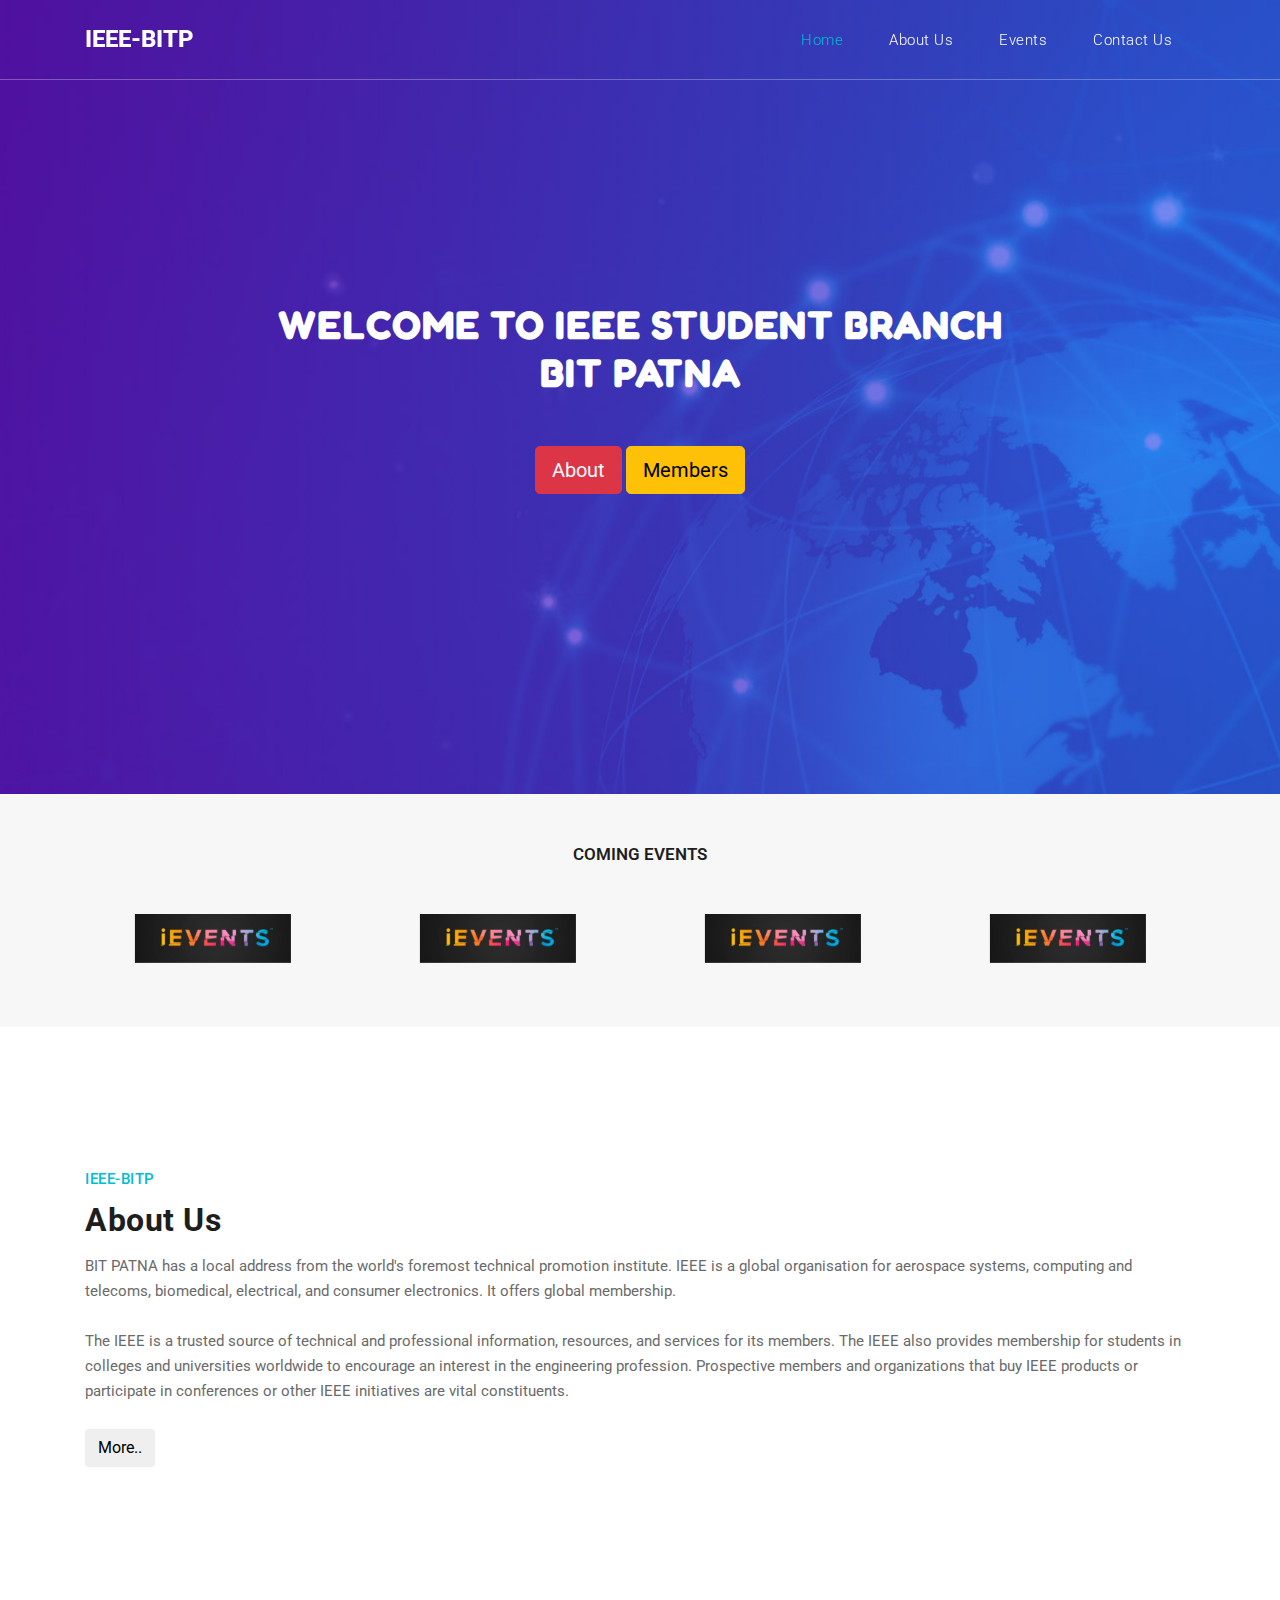
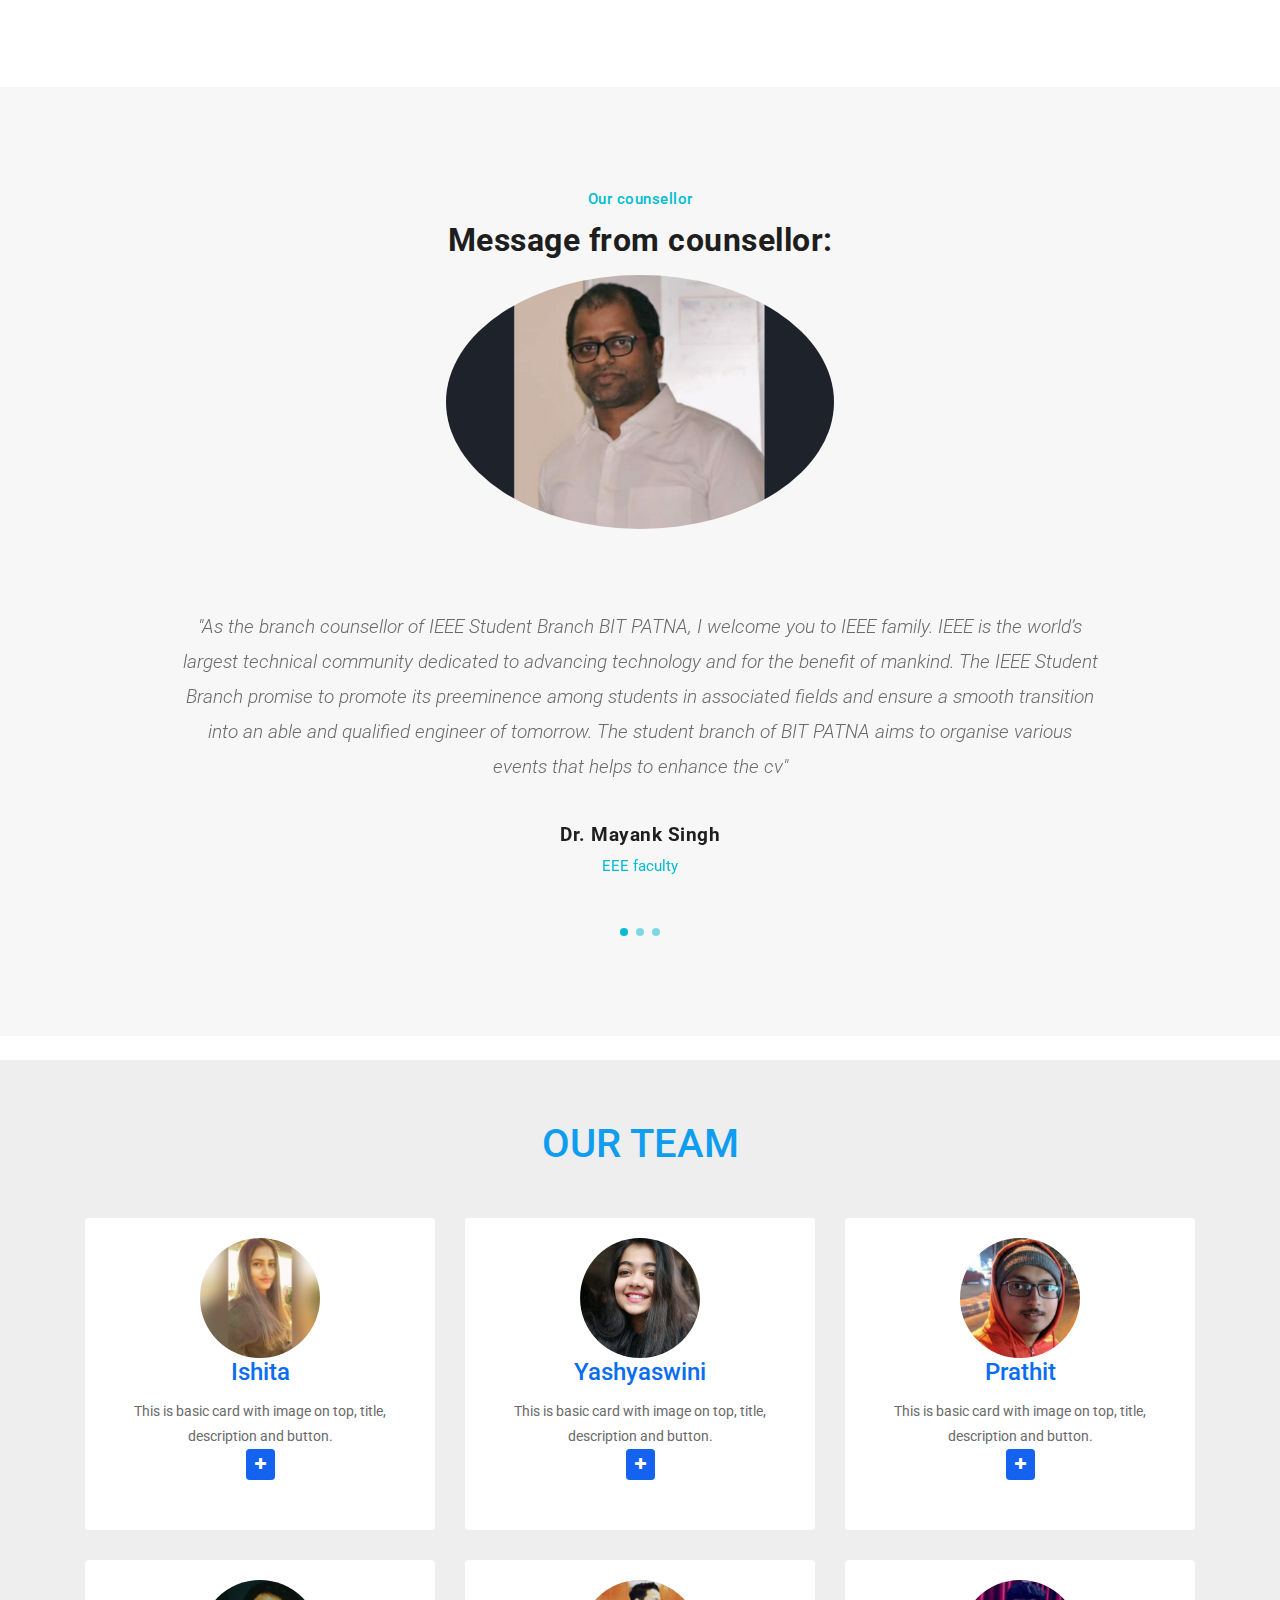
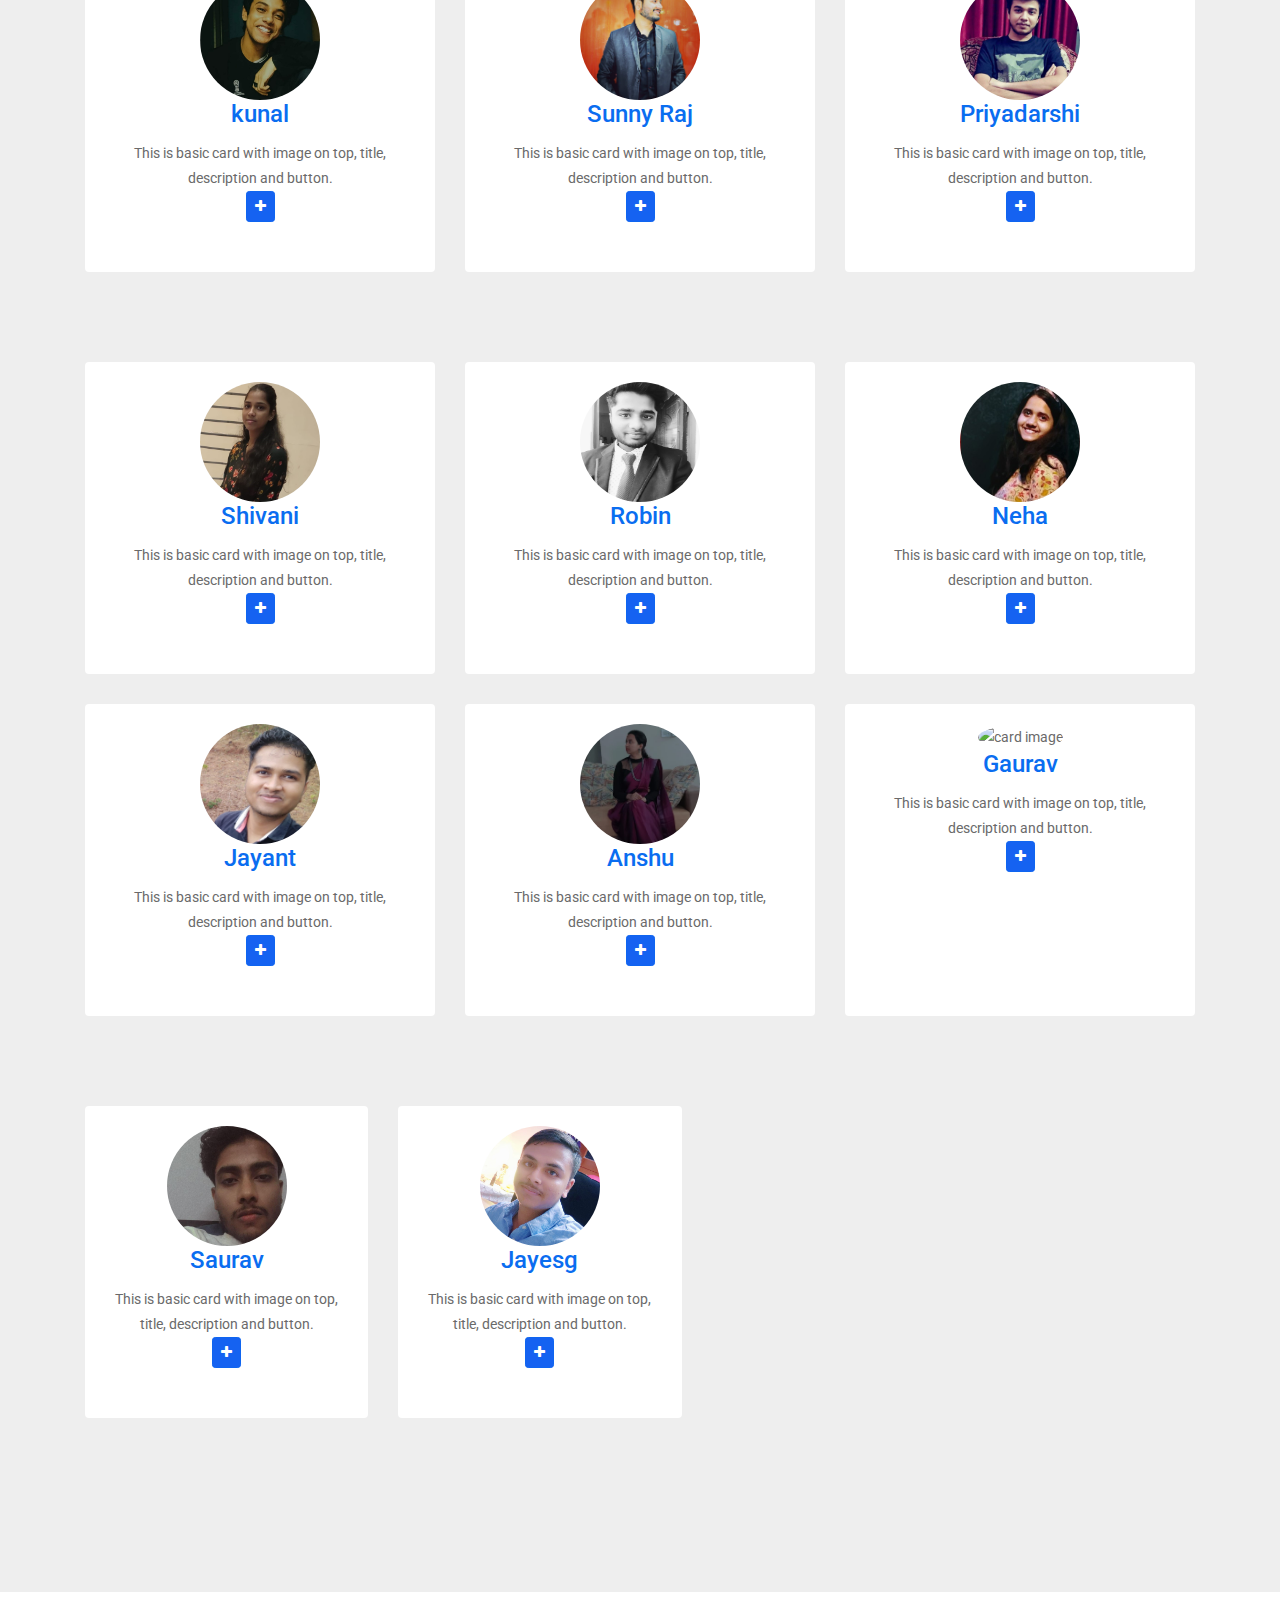
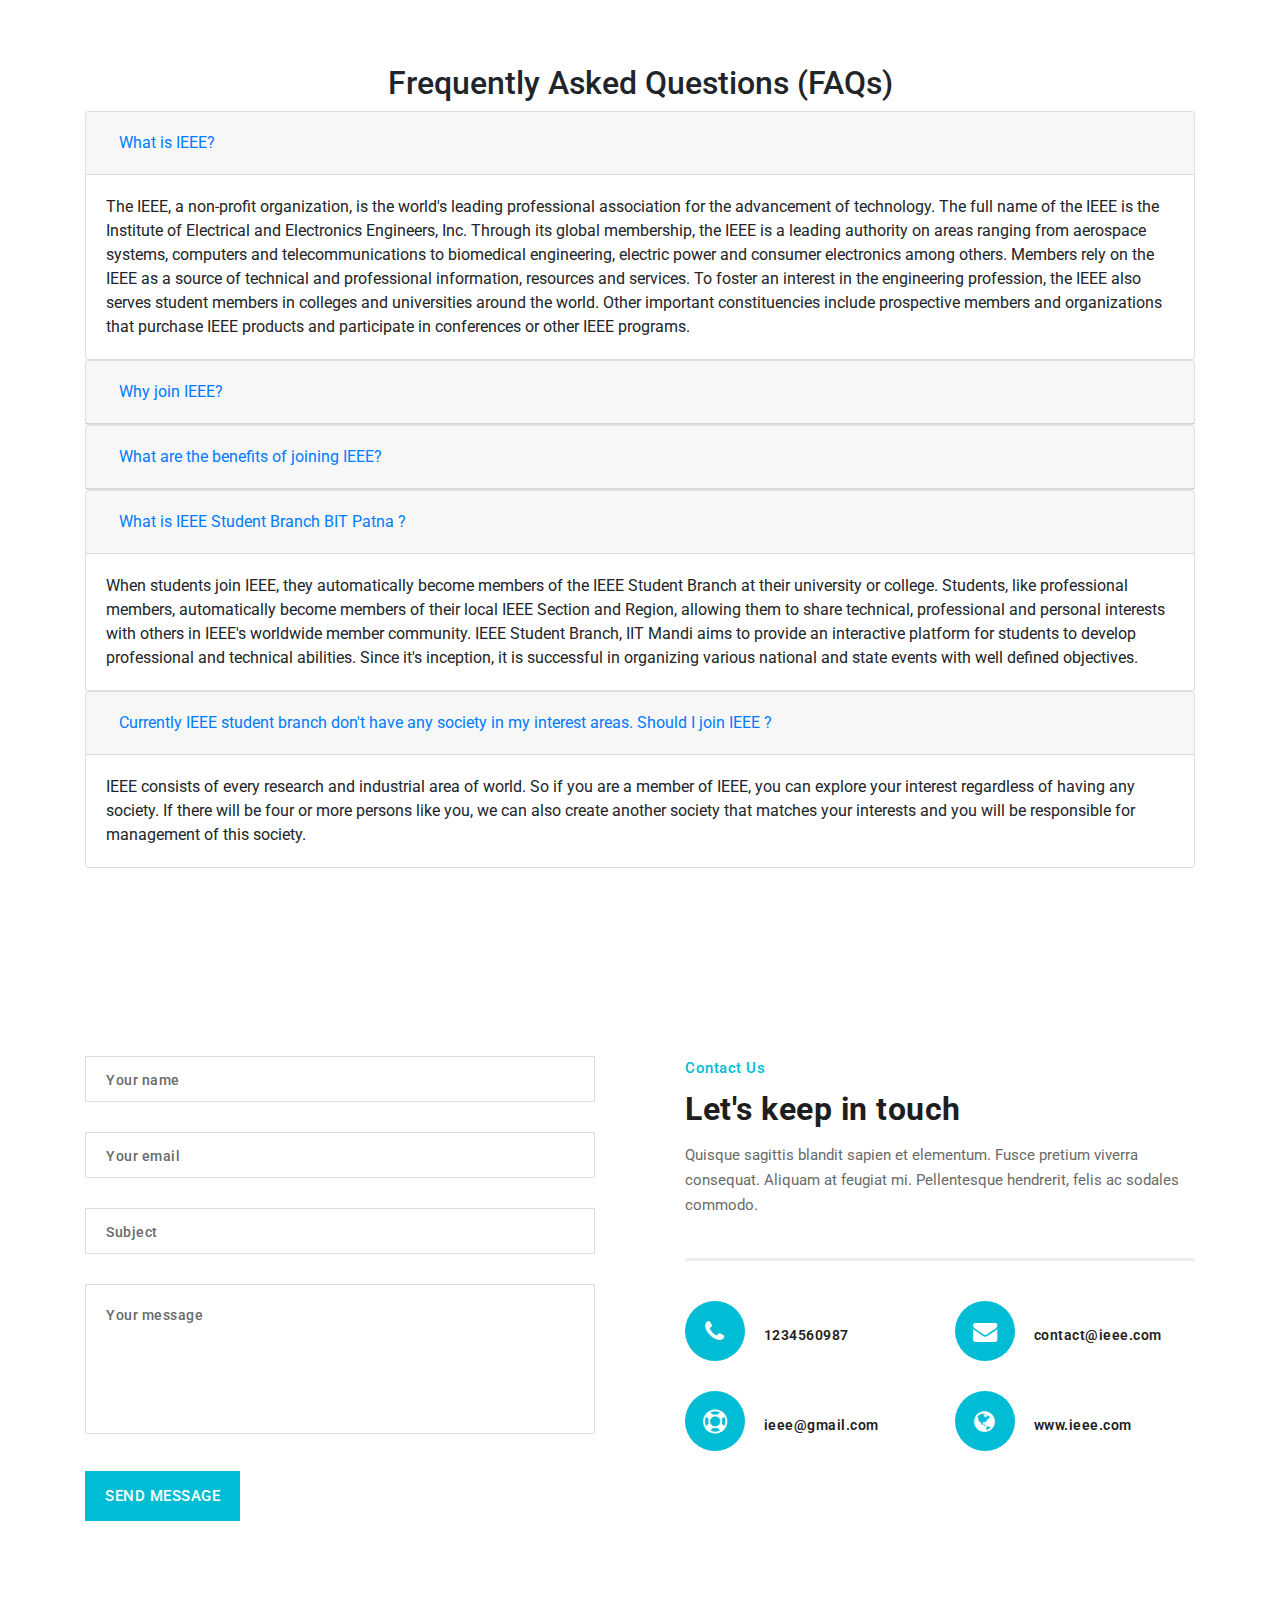
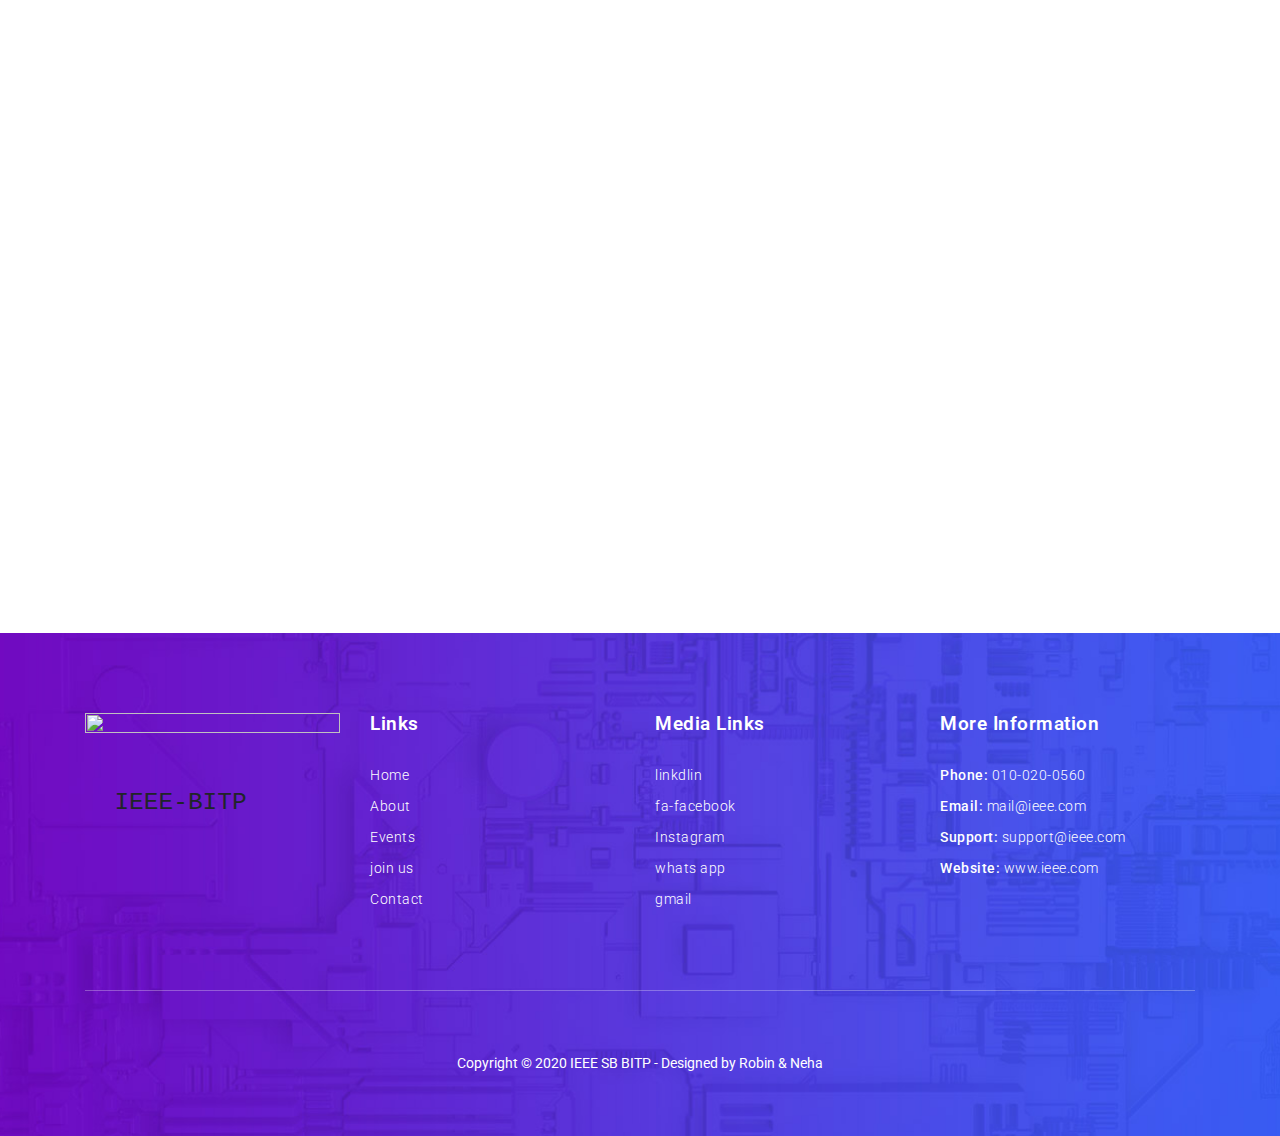
==== commit 0baa401c: "Robin" ====
--- a/index.html
+++ b/index.html
@@ -85,10 +85,10 @@
           <div class="header-text caption">
             <h2 style="font-family: 'Fredoka One', cursive; font-size: 40px; ">WELCOME TO IEEE Student Branch BIT Patna
             </h2>
-            <button type="button" class="btn btn-danger btn-lg"> <a href="./about.html"
+            <button type="button" class="btn btn-danger btn-lg"> <a href="#abouthtml"
                 style="text-decoration: none; color: aliceblue;">About</a> </button>
-            <button type="button" class="btn btn-warning btn-lg"><a href="./services.html"
-                style="text-decoration: none; color: black;"> Events </a></button>
+            <button type="button" class="btn btn-warning btn-lg"><a href="#teamhtml"
+                style="text-decoration: none; color: black;"> Members </a></button>
           </div>
         </div>
       </div>
@@ -139,13 +139,14 @@
 
 
   <!-- Services Starts Here -->
-  <div class="services-section">
+  <div id="abouthtml"></div>
+  <div  class="services-section" >
     <div class="container">
       <div class="row">
         <div class="col-md-12">
           <div class="section-heading">
-            <span>IEEE-BITP</span>
-            <h2>About Us</h2>
+            <span >IEEE-BITP</span>
+            <h2 >About Us</h2>
             <p>BIT PATNA has a local address from the world's foremost technical promotion institute. IEEE is a global
               organisation for aerospace systems, computing and telecoms, biomedical, electrical, and consumer
               electronics. It offers global membership. <br><br>
@@ -156,7 +157,7 @@
               products or participate in conferences or other IEEE initiatives are vital constituents.
 
               <br><br>
-              <a href="/about.html"> <button  type="button" class="btn btn-outline-primary">Primary</button></a>
+              <a href="https://k0hinoor.github.io/ieeebitp.github.io/about.html"> <button  type="button" class="btn btn-outline">More..</button></a>
               
 
             </p>
@@ -233,6 +234,7 @@
   <!------ Include the above in your HEAD tag ---------->
 
   <!-- Team -->
+  <div id="teamhtml"></div><br>
   <section id="team" class="pb-5">
     <div class="container">
       <h5 class="section-title h1">OUR TEAM</h5>
@@ -247,7 +249,7 @@
                     <p><img class=" img-fluid"
                         src="/assets/images/ishita.jpeg" alt="card image">
                     </p>
-                    <h4 class="card-title">Ishu</h4>
+                    <h4 class="card-title">Ishita </h4>
                     <p class="card-text">This is basic card with image on top, title, description and button.</p>
                     <a href="https://www.fiverr.com/share/qb8D02" class="btn btn-primary btn-sm"><i
                         class="fa fa-plus"></i></a>
@@ -257,7 +259,7 @@
               <div class="backside">
                 <div class="card">
                   <div class="card-body text-center mt-4">
-                    <h4 class="card-title">Ishu</h4>
+                    <h4 class="card-title">Ishita</h4>
                     <p class="card-text">This is basic card with image on top, title, description and button.This is
                       basic card with image on top, title, description and button.This is basic card with image on top,
                       title, description and button.</p>
@@ -304,7 +306,7 @@
                     <p><img class=" img-fluid"
                         src="/assets/images/yash.jpeg" alt="card image">
                     </p>
-                    <h4 class="card-title">Sunlimetech</h4>
+                    <h4 class="card-title">Yashyaswini</h4>
                     <p class="card-text">This is basic card with image on top, title, description and button.</p>
                     <a href="https://www.fiverr.com/share/qb8D02" class="btn btn-primary btn-sm"><i
                         class="fa fa-plus"></i></a>
@@ -314,7 +316,7 @@
               <div class="backside">
                 <div class="card">
                   <div class="card-body text-center mt-4">
-                    <h4 class="card-title">Sunlimetech</h4>
+                    <h4 class="card-title">Yashyaswin</h4>
                     <p class="card-text">This is basic card with image on top, title, description and button.This is
                       basic card with image on top, title, description and button.This is basic card with image on top,
                       title, description and button.</p>
@@ -359,9 +361,9 @@
                 <div class="card">
                   <div class="card-body text-center">
                     <p><img class=" img-fluid"
-                        src="https://sunlimetech.com/portfolio/boot4menu/assets/imgs/team/img_03.png" alt="card image">
+                        src="/assets/images/prathit.jpeg" alt="card image">
                     </p>
-                    <h4 class="card-title">yash</h4>
+                    <h4 class="card-title">Prathit</h4>
                     <p class="card-text">This is basic card with image on top, title, description and button.</p>
                     <a href="https://www.fiverr.com/share/qb8D02" class="btn btn-primary btn-sm"><i
                         class="fa fa-plus"></i></a>
@@ -371,7 +373,7 @@
               <div class="backside">
                 <div class="card">
                   <div class="card-body text-center mt-4">
-                    <h4 class="card-title">yash</h4>
+                    <h4 class="card-title">Prathit</h4>
                     <p class="card-text">This is basic card with image on top, title, description and button.This is
                       basic card with image on top, title, description and button.This is basic card with image on top,
                       title, description and button.</p>
@@ -416,7 +418,7 @@
                 <div class="card">
                   <div class="card-body text-center">
                     <p><img class=" img-fluid"
-                        src="https://sunlimetech.com/portfolio/boot4menu/assets/imgs/team/img_04.jpg" alt="card image">
+                        src="/assets/images/kunal.jpeg" alt="card image">
                     </p>
                     <h4 class="card-title">kunal</h4>
                     <p class="card-text">This is basic card with image on top, title, description and button.</p>
@@ -473,9 +475,9 @@
                 <div class="card">
                   <div class="card-body text-center">
                     <p><img class=" img-fluid"
-                        src="https://sunlimetech.com/portfolio/boot4menu/assets/imgs/team/img_05.png" alt="card image">
+                        src="/assets/images/sunny.jpeg" alt="card image">
                     </p>
-                    <h4 class="card-title">neha</h4>
+                    <h4 class="card-title">Sunny Raj</h4>
                     <p class="card-text">This is basic card with image on top, title, description and button.</p>
                     <a href="https://www.fiverr.com/share/qb8D02" class="btn btn-primary btn-sm"><i
                         class="fa fa-plus"></i></a>
@@ -485,7 +487,7 @@
               <div class="backside">
                 <div class="card">
                   <div class="card-body text-center mt-4">
-                    <h4 class="card-title">neha</h4>
+                    <h4 class="card-title">Sunny Raj</h4>
                     <p class="card-text">This is basic card with image on top, title, description and button.This is
                       basic card with image on top, title, description and button.This is basic card with image on top,
                       title, description and button.</p>
@@ -530,9 +532,9 @@
                 <div class="card">
                   <div class="card-body text-center">
                     <p><img class=" img-fluid"
-                        src="https://sunlimetech.com/portfolio/boot4menu/assets/imgs/team/img_06.jpg" alt="card image">
+                        src="/assets/images/priyadarshi.jpeg" alt="card image">
                     </p>
-                    <h4 class="card-title">anshu</h4>
+                    <h4 class="card-title">Priyadarshi</h4>
                     <p class="card-text">This is basic card with image on top, title, description and button.</p>
                     <a href="https://www.fiverr.com/share/qb8D02" class="btn btn-primary btn-sm"><i
                         class="fa fa-plus"></i></a>
@@ -542,7 +544,7 @@
               <div class="backside">
                 <div class="card">
                   <div class="card-body text-center mt-4">
-                    <h4 class="card-title">anshu</h4>
+                    <h4 class="card-title">Priyadarshi</h4>
                     <p class="card-text">This is basic card with image on top, title, description and button.This is
                       basic card with image on top, title, description and button.This is basic card with image on top,
                       title, description and button.</p>
@@ -595,9 +597,9 @@
                       <div class="card">
                         <div class="card-body text-center">
                           <p><img class=" img-fluid"
-                              src="https://sunlimetech.com/portfolio/boot4menu/assets/imgs/team/img_01.png"
+                              src="/assets/images/shivani.jpeg"
                               alt="card image"></p>
-                          <h4 class="card-title">sunney leone</h4>
+                          <h4 class="card-title">Shivani</h4>
                           <p class="card-text">This is basic card with image on top, title, description and button.</p>
                           <a href="https://www.fiverr.com/share/qb8D02" class="btn btn-primary btn-sm"><i
                               class="fa fa-plus"></i></a>
@@ -607,7 +609,7 @@
                     <div class="backside">
                       <div class="card">
                         <div class="card-body text-center mt-4">
-                          <h4 class="card-title">Sunney leone</h4>
+                          <h4 class="card-title">Shivani</h4>
                           <p class="card-text">This is basic card with image on top, title, description and button.This
                             is basic card with image on top, title, description and button.This is basic card with image
                             on top, title, description and button.</p>
@@ -652,9 +654,9 @@
                       <div class="card">
                         <div class="card-body text-center">
                           <p><img class=" img-fluid"
-                              src="https://sunlimetech.com/portfolio/boot4menu/assets/imgs/team/img_02.png"
+                              src="/assets/images/robin.png"
                               alt="card image"></p>
-                          <h4 class="card-title">Robin hood</h4>
+                          <h4 class="card-title">Robin</h4>
                           <p class="card-text">This is basic card with image on top, title, description and button.</p>
                           <a href="https://www.fiverr.com/share/qb8D02" class="btn btn-primary btn-sm"><i
                               class="fa fa-plus"></i></a>
@@ -709,9 +711,9 @@
                       <div class="card">
                         <div class="card-body text-center">
                           <p><img class=" img-fluid"
-                              src="https://sunlimetech.com/portfolio/boot4menu/assets/imgs/team/img_03.png"
+                              src="/assets/images/neha.jpeg"
                               alt="card image"></p>
-                          <h4 class="card-title">priya</h4>
+                          <h4 class="card-title">Neha</h4>
                           <p class="card-text">This is basic card with image on top, title, description and button.</p>
                           <a href="https://www.fiverr.com/share/qb8D02" class="btn btn-primary btn-sm"><i
                               class="fa fa-plus"></i></a>
@@ -721,7 +723,7 @@
                     <div class="backside">
                       <div class="card">
                         <div class="card-body text-center mt-4">
-                          <h4 class="card-title">priya</h4>
+                          <h4 class="card-title">Neha</h4>
                           <p class="card-text">This is basic card with image on top, title, description and button.This
                             is basic card with image on top, title, description and button.This is basic card with image
                             on top, title, description and button.</p>
@@ -766,9 +768,9 @@
                       <div class="card">
                         <div class="card-body text-center">
                           <p><img class=" img-fluid"
-                              src="https://sunlimetech.com/portfolio/boot4menu/assets/imgs/team/img_04.jpg"
+                              src="/assets/images/jayant.jpeg"
                               alt="card image"></p>
-                          <h4 class="card-title">jayant</h4>
+                          <h4 class="card-title">Jayant</h4>
                           <p class="card-text">This is basic card with image on top, title, description and button.</p>
                           <a href="https://www.fiverr.com/share/qb8D02" class="btn btn-primary btn-sm"><i
                               class="fa fa-plus"></i></a>
@@ -778,7 +780,7 @@
                     <div class="backside">
                       <div class="card">
                         <div class="card-body text-center mt-4">
-                          <h4 class="card-title">jayant</h4>
+                          <h4 class="card-title">Jayant</h4>
                           <p class="card-text">This is basic card with image on top, title, description and button.This
                             is basic card with image on top, title, description and button.This is basic card with image
                             on top, title, description and button.</p>
@@ -823,9 +825,9 @@
                       <div class="card">
                         <div class="card-body text-center">
                           <p><img class=" img-fluid"
-                              src="https://sunlimetech.com/portfolio/boot4menu/assets/imgs/team/img_05.png"
+                              src="/assets/images/anshu.jpeg"
                               alt="card image"></p>
-                          <h4 class="card-title">abc</h4>
+                          <h4 class="card-title">Anshu</h4>
                           <p class="card-text">This is basic card with image on top, title, description and button.</p>
                           <a href="https://www.fiverr.com/share/qb8D02" class="btn btn-primary btn-sm"><i
                               class="fa fa-plus"></i></a>
@@ -835,7 +837,7 @@
                     <div class="backside">
                       <div class="card">
                         <div class="card-body text-center mt-4">
-                          <h4 class="card-title">aabcx</h4>
+                          <h4 class="card-title">Anshu</h4>
                           <p class="card-text">This is basic card with image on top, title, description and button.This
                             is basic card with image on top, title, description and button.This is basic card with image
                             on top, title, description and button.</p>
@@ -879,8 +881,8 @@
                     <div class="frontside">
                       <div class="card">
                         <div class="card-body text-center">
-                          <p><img class=" img-fluid" src="/assets/images/team-03.jpg" alt="card image"></p>
-                          <h4 class="card-title">xyz</h4>
+                          <p><img class=" img-fluid" src="/assets/images/gaurav.jpeg" alt="card image"></p>
+                          <h4 class="card-title">Gaurav</h4>
                           <p class="card-text">This is basic card with image on top, title, description and button.</p>
                           <a href="https://www.fiverr.com/share/qb8D02" class="btn btn-primary btn-sm"><i
                               class="fa fa-plus"></i></a>
@@ -890,7 +892,7 @@
                     <div class="backside">
                       <div class="card">
                         <div class="card-body text-center mt-4">
-                          <h4 class="card-title">xyz</h4>
+                          <h4 class="card-title">Gaurav</h4>
                           <p class="card-text">This is basic card with image on top, title, description and button.This
                             is basic card with image on top, title, description and button.This is basic card with image
                             on top, title, description and button.</p>
@@ -944,9 +946,9 @@
                             <div class="card">
                               <div class="card-body text-center">
                                 <p><img class=" img-fluid"
-                                    src="https://sunlimetech.com/portfolio/boot4menu/assets/imgs/team/img_01.png"
+                                    src="/assets/images/saurav.jpeg"
                                     alt="card image"></p>
-                                <h4 class="card-title">Sunlimetech</h4>
+                                <h4 class="card-title">Saurav</h4>
                                 <p class="card-text">This is basic card with image on top, title, description and
                                   button.</p>
                                 <a href="https://www.fiverr.com/share/qb8D02" class="btn btn-primary btn-sm"><i
@@ -957,7 +959,7 @@
                           <div class="backside">
                             <div class="card">
                               <div class="card-body text-center mt-4">
-                                <h4 class="card-title">Sunlimetech</h4>
+                                <h4 class="card-title">Saurav</h4>
                                 <p class="card-text">This is basic card with image on top, title, description and
                                   button.This is basic card with image on top, title, description and button.This is
                                   basic card with image on top, title, description and button.</p>
@@ -1002,9 +1004,9 @@
                             <div class="card">
                               <div class="card-body text-center">
                                 <p><img class=" img-fluid"
-                                    src="https://sunlimetech.com/portfolio/boot4menu/assets/imgs/team/img_02.png"
+                                    src="/assets/images/jayesg.jpeg"
                                     alt="card image"></p>
-                                <h4 class="card-title">Sunlimetech</h4>
+                                <h4 class="card-title">Jayesg</h4>
                                 <p class="card-text">This is basic card with image on top, title, description and
                                   button.</p>
                                 <a href="https://www.fiverr.com/share/qb8D02" class="btn btn-primary btn-sm"><i
@@ -1015,7 +1017,7 @@
                           <div class="backside">
                             <div class="card">
                               <div class="card-body text-center mt-4">
-                                <h4 class="card-title">Sunlimetech</h4>
+                                <h4 class="card-title">Jayesg</h4>
                                 <p class="card-text">This is basic card with image on top, title, description and
                                   button.This is basic card with image on top, title, description and button.This is
                                   basic card with image on top, title, description and button.</p>
@@ -1053,62 +1055,7 @@
                     </div>
                     <!-- ./Team member -->
                     <!-- Team member -->
-                    <div class="col-xs-12 col-sm-6 col-md-4">
-                      <div class="image-flip" ontouchstart="this.classList.toggle('hover');">
-                        <div class="mainflip">
-                          <div class="frontside">
-                            <div class="card">
-                              <div class="card-body text-center">
-                                <p><img class=" img-fluid"
-                                    src="https://sunlimetech.com/portfolio/boot4menu/assets/imgs/team/img_03.png"
-                                    alt="card image"></p>
-                                <h4 class="card-title">Sunlimetech</h4>
-                                <p class="card-text">This is basic card with image on top, title, description and
-                                  button.</p>
-                                <a href="https://www.fiverr.com/share/qb8D02" class="btn btn-primary btn-sm"><i
-                                    class="fa fa-plus"></i></a>
-                              </div>
-                            </div>
-                          </div>
-                          <div class="backside">
-                            <div class="card">
-                              <div class="card-body text-center mt-4">
-                                <h4 class="card-title">Sunlimetech</h4>
-                                <p class="card-text">This is basic card with image on top, title, description and
-                                  button.This is basic card with image on top, title, description and button.This is
-                                  basic card with image on top, title, description and button.</p>
-                                <ul class="list-inline">
-                                  <li class="list-inline-item">
-                                    <a class="social-icon text-xs-center" target="_blank"
-                                      href="https://www.fiverr.com/share/qb8D02">
-                                      <i class="fa fa-facebook"></i>
-                                    </a>
-                                  </li>
-                                  <li class="list-inline-item">
-                                    <a class="social-icon text-xs-center" target="_blank"
-                                      href="https://www.fiverr.com/share/qb8D02">
-                                      <i class="fa fa-twitter"></i>
-                                    </a>
-                                  </li>
-                                  <li class="list-inline-item">
-                                    <a class="social-icon text-xs-center" target="_blank"
-                                      href="https://www.fiverr.com/share/qb8D02">
-                                      <i class="fa fa-skype"></i>
-                                    </a>
-                                  </li>
-                                  <li class="list-inline-item">
-                                    <a class="social-icon text-xs-center" target="_blank"
-                                      href="https://www.fiverr.com/share/qb8D02">
-                                      <i class="fa fa-google"></i>
-                                    </a>
-                                  </li>
-                                </ul>
-                              </div>
-                            </div>
-                          </div>
-                        </div>
-                      </div>
-                    </div>
+                    
                     <!-- ./Team member -->
 
 
@@ -1216,7 +1163,7 @@
       </div>
 
       <div class="card">
-        <div class="card-header" id="headingOne">
+        <div class="card-header" id="headingFour">
           <h5 class="mb-0">
             <button class="btn btn-link" data-toggle="collapse" data-target="#collapseFour" aria-expanded="true"
               aria-controls="collapseFour">
@@ -1361,7 +1308,7 @@
             <div class="footer-item">
               <div class="footer-heading">
                 <figure>
-                  <img src="/assets/images/logo.png" alt="" style="width: 100%; height: 50%;">
+                  <img src="https://k0hinoor.github.io/ieeebitp.github.io/assets/images/logo.png" alt="" style="width: 100%; height: 50%;">
                   <figcaption><br><br>
                     <h3>
                       <pre>  IEEE-BITP</pre>
@@ -1454,4 +1401,4 @@
 
 </body>
 
-</html>+</html>
